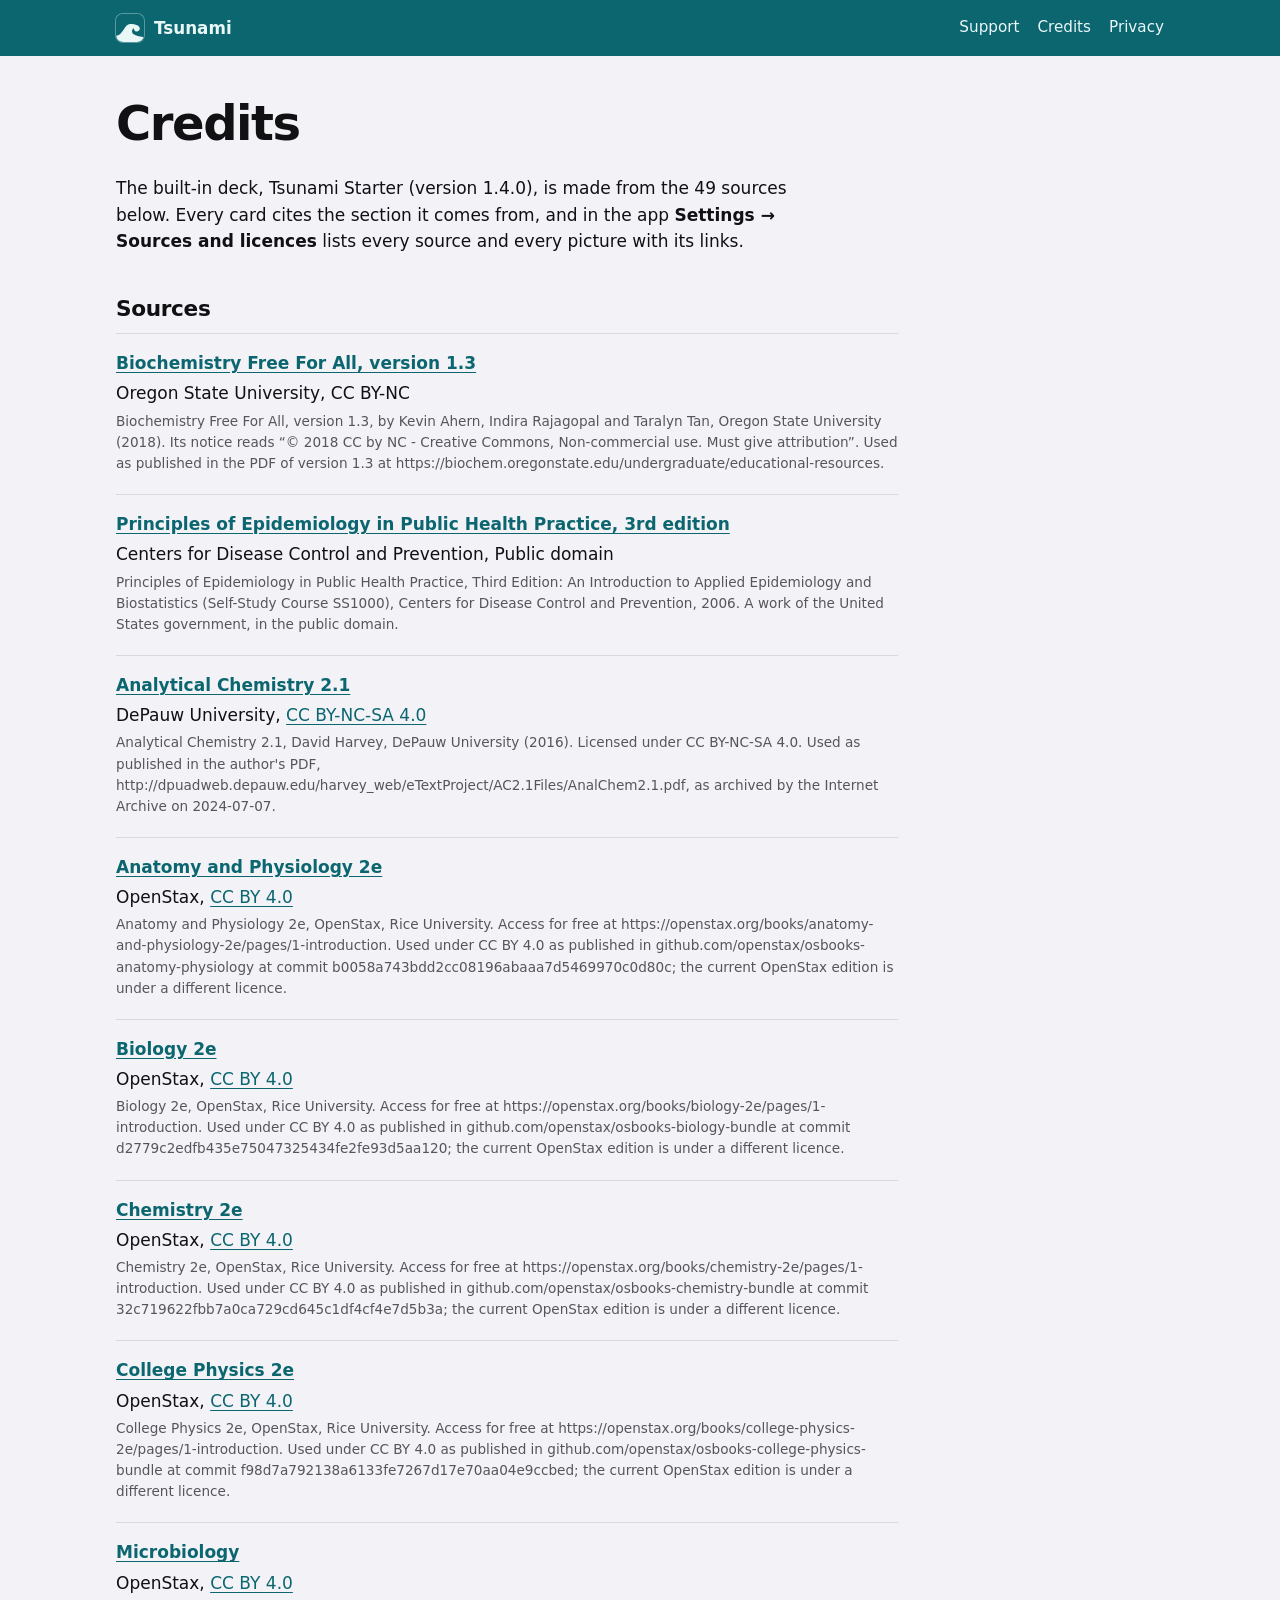
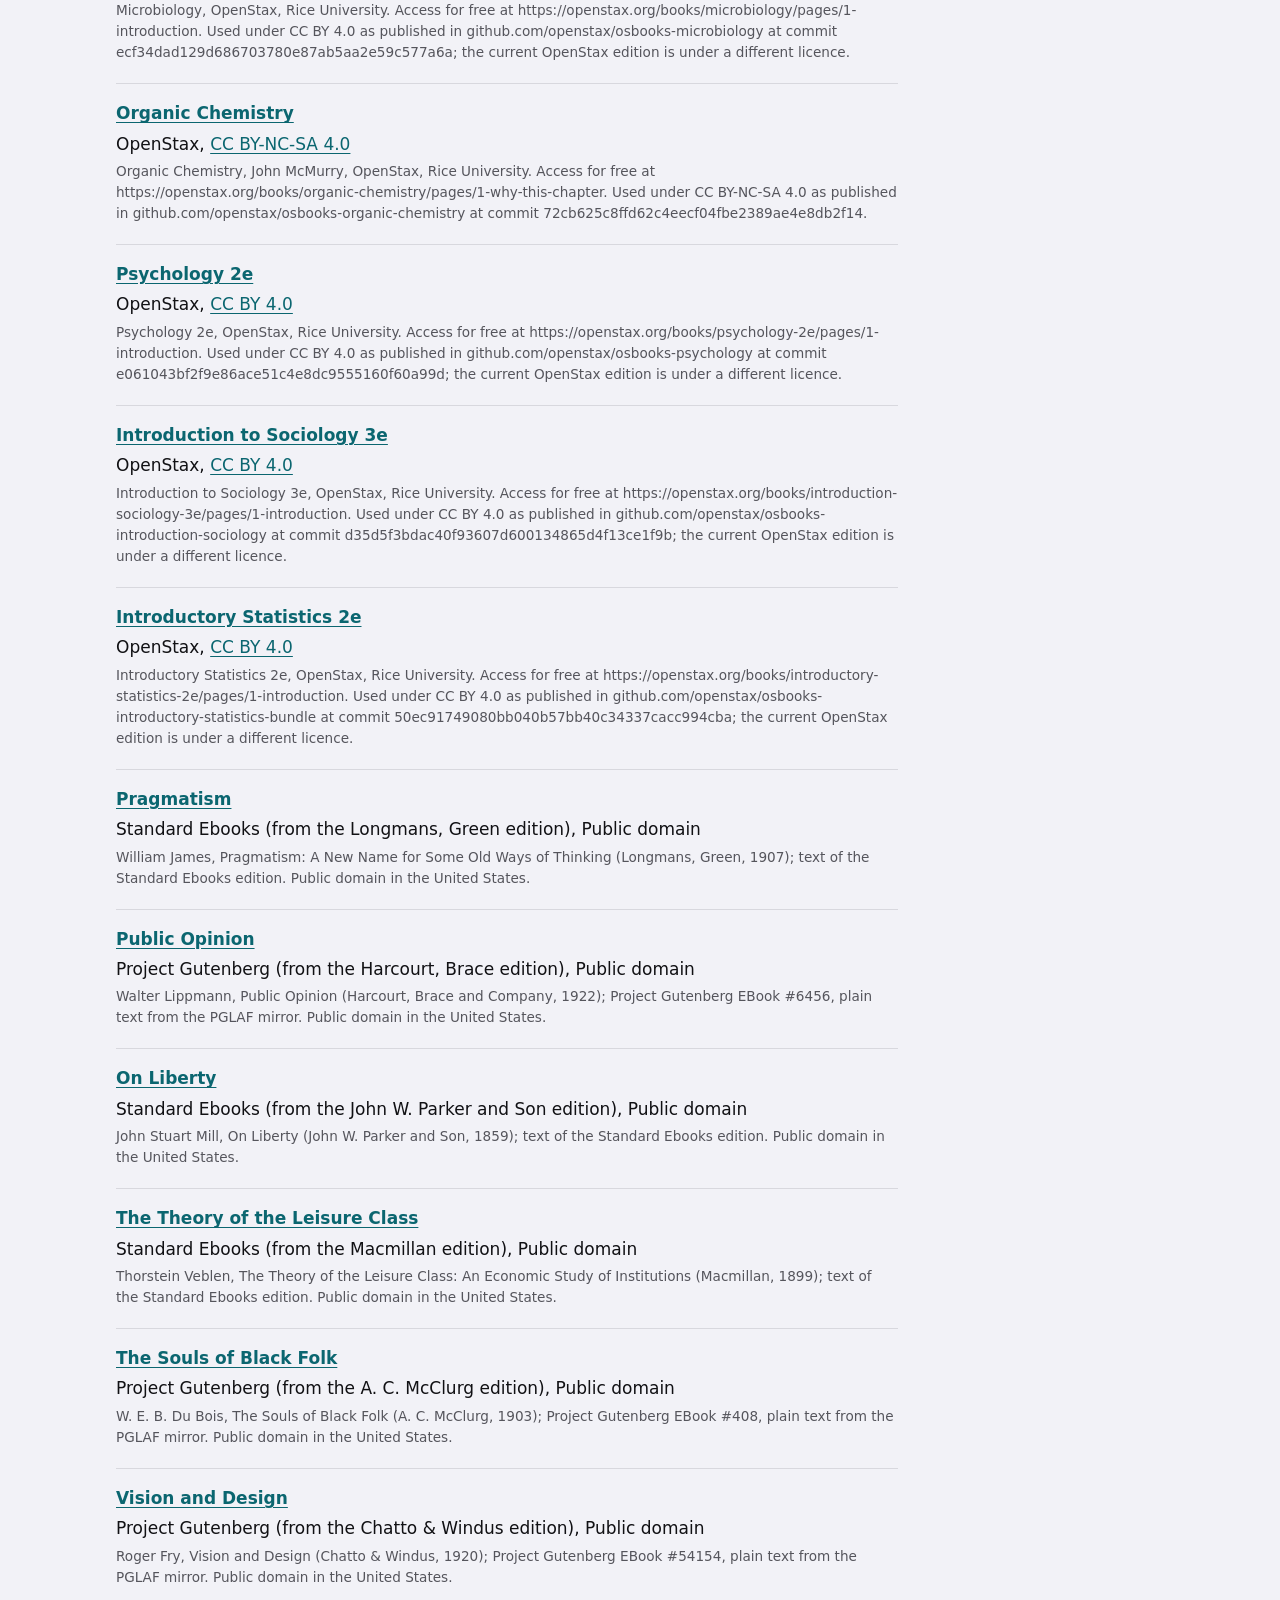
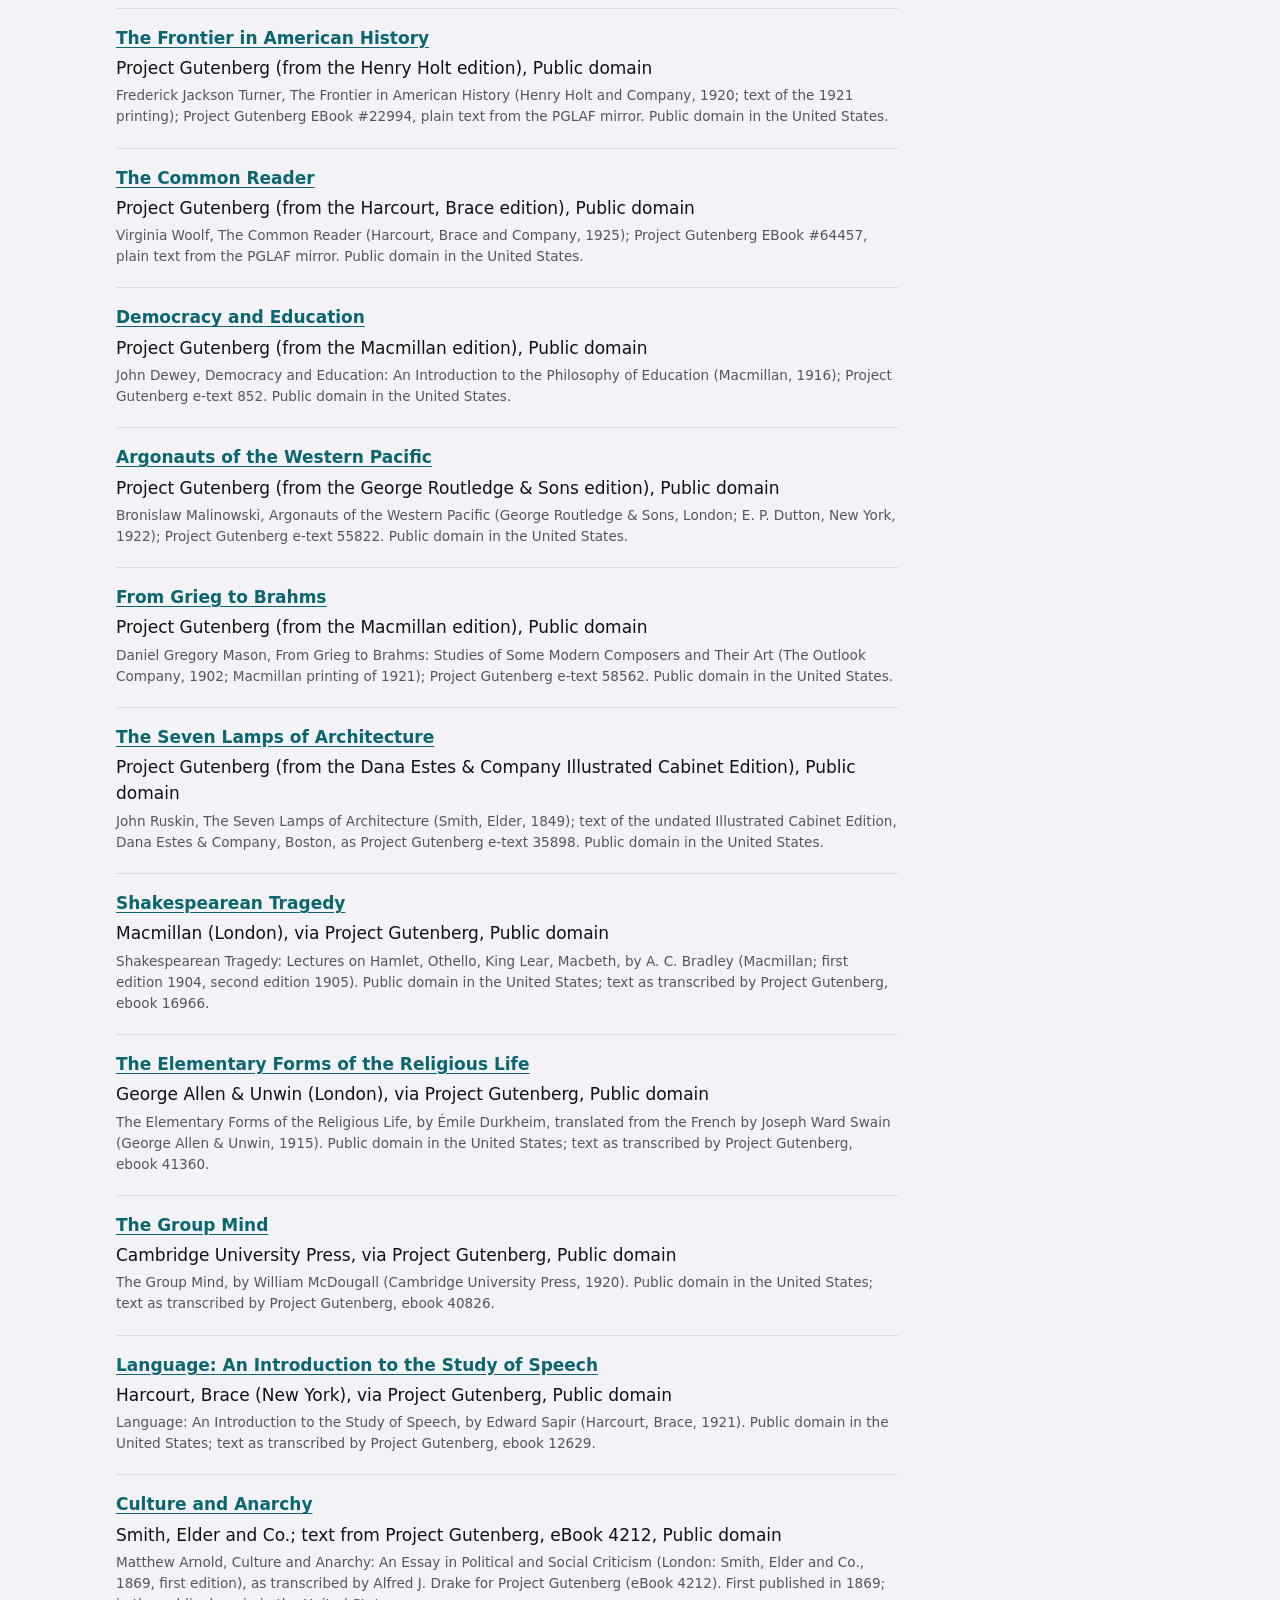
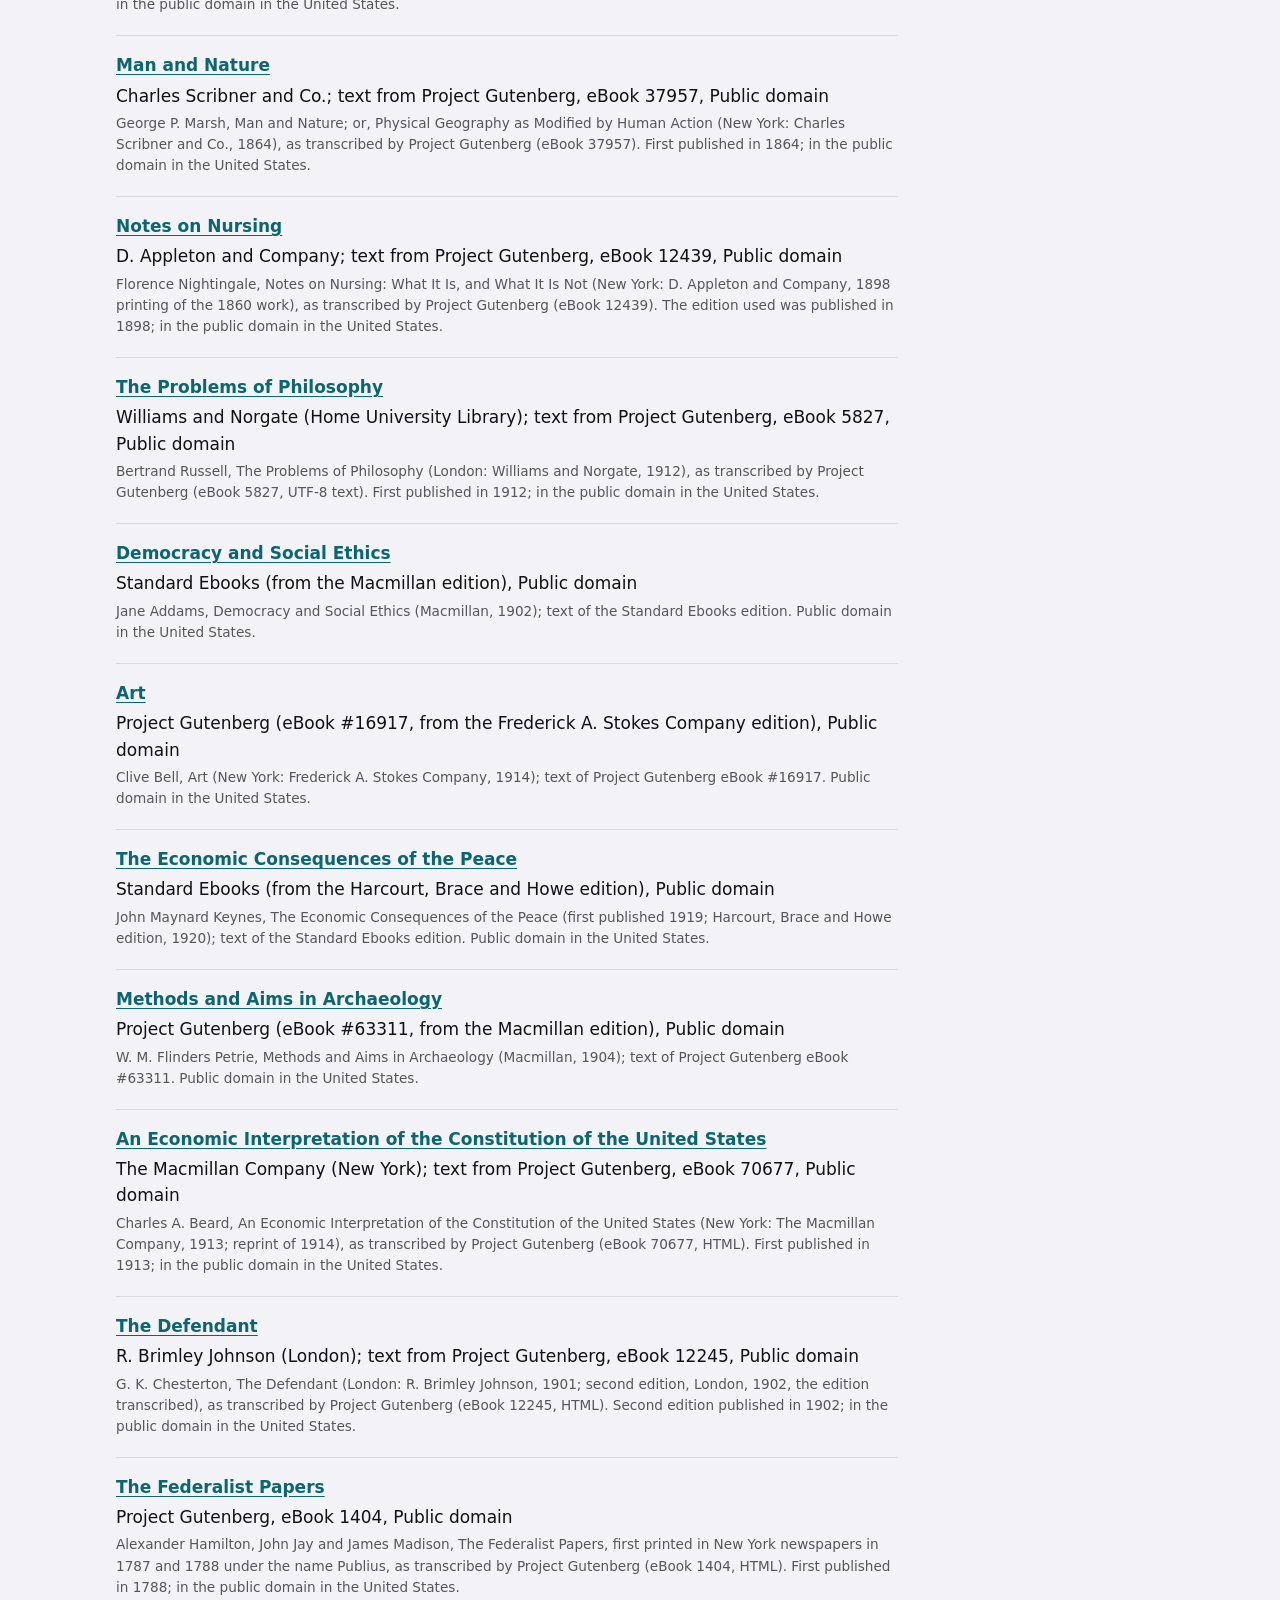
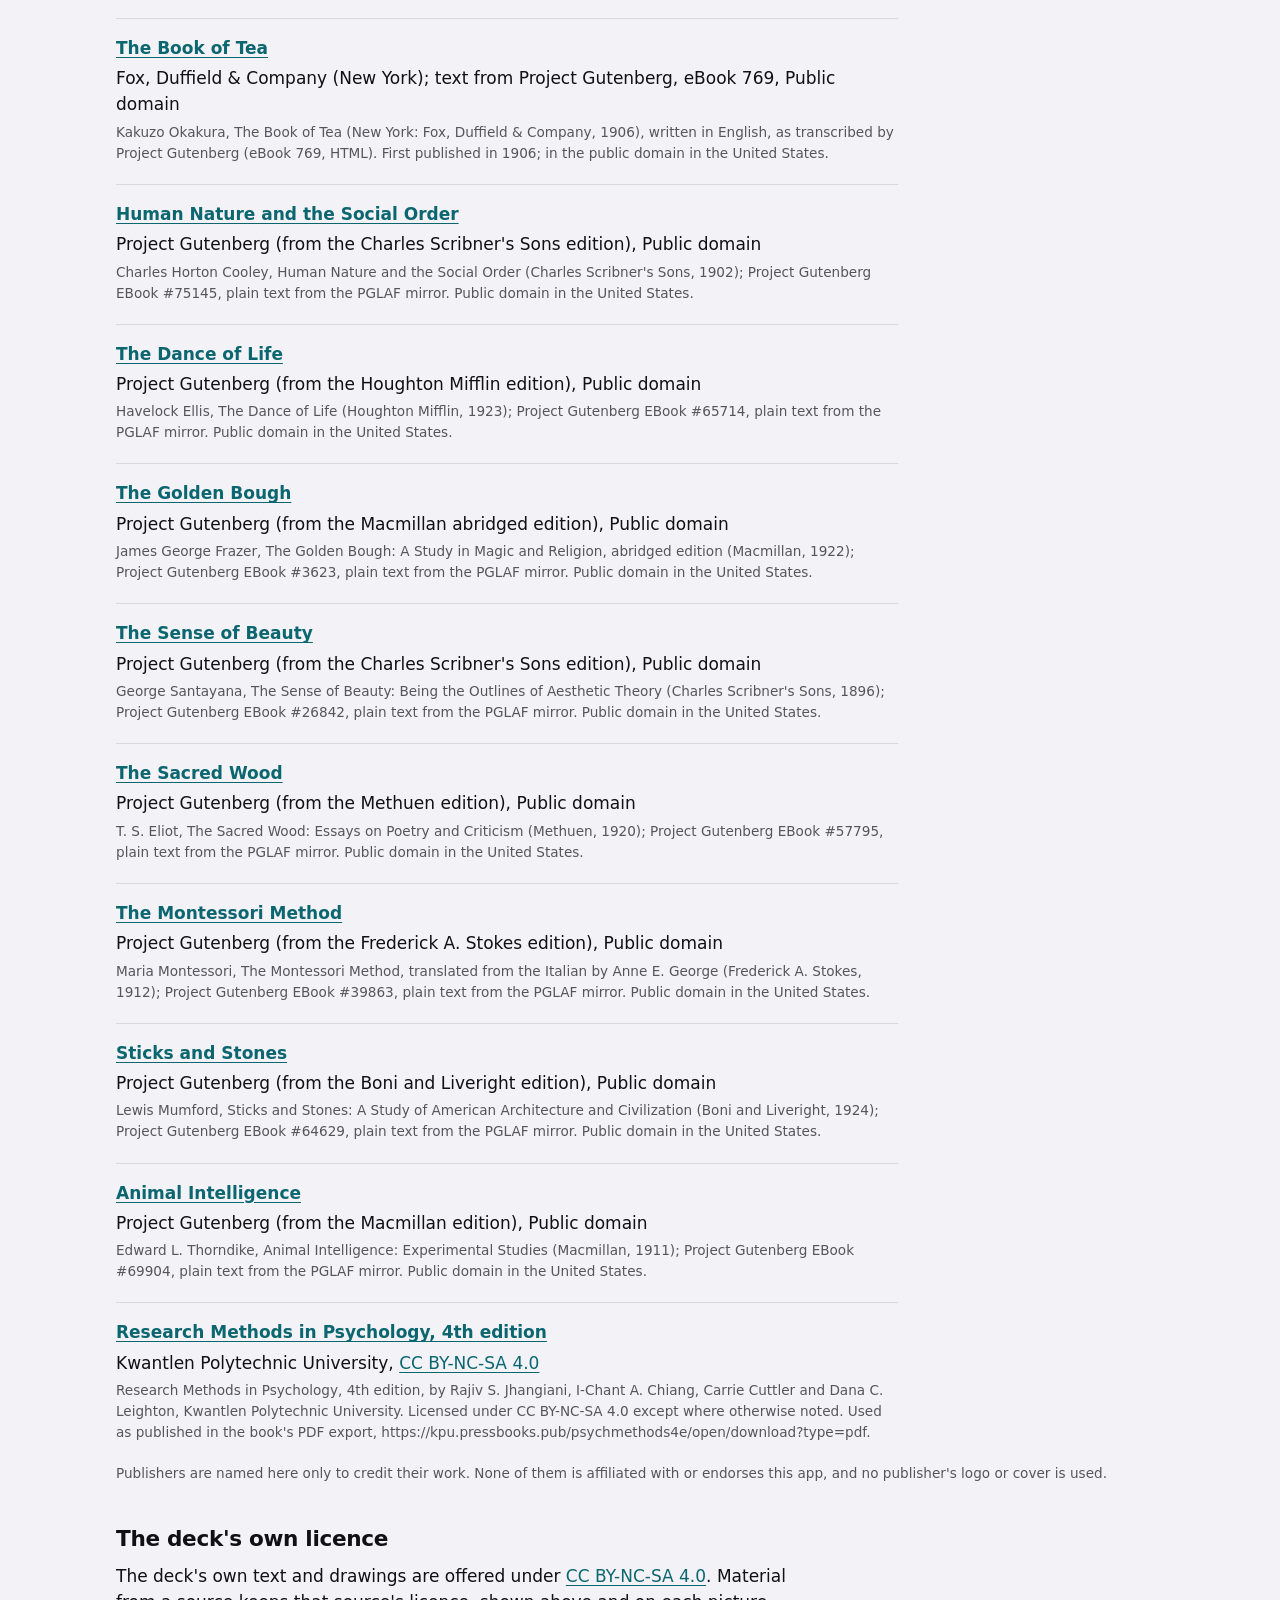
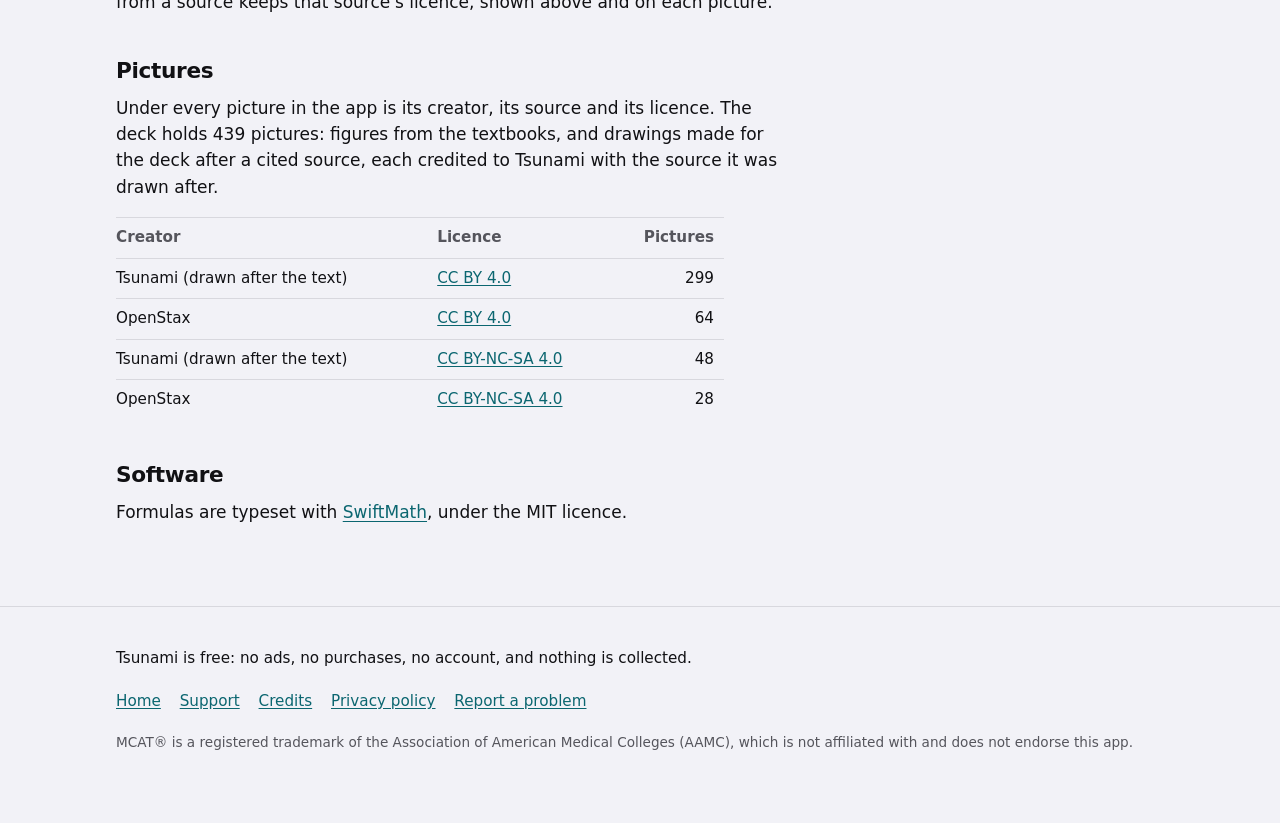
==== credits.html @ ef8177f3 "The site shows the app as it is in 1.3: every card kind, Reading, the path, credits and support Page" ====
<!doctype html>
<html lang="en">
<head>
<meta charset="utf-8">
<meta name="viewport" content="width=device-width,initial-scale=1">
<meta name="color-scheme" content="light dark">
<meta name="theme-color" content="#0B6670">
<title>Tsunami credits</title>
<meta name="description" content="The sources of Tsunami's built-in deck, their licences, how pictures are credited, and the deck's own licence.">
<link rel="icon" href="icon.svg" type="image/svg+xml">
<link rel="stylesheet" href="style.css">
</head>
<body>
<a class="skip" href="#main">Skip to content</a>
<header class="bar"><nav class="wrap" aria-label="Site">
<a class="brand" href="./"><img src="icon.svg" width="28" height="28" alt="">Tsunami</a>
<ul><li><a href="support.html">Support</a></li><li><a href="credits.html">Credits</a></li><li><a href="privacy.html">Privacy</a></li></ul>
</nav></header>
<main id="main" class="page"><div class="wrap">
<h1>Credits</h1>
<div class="prose">
<p>The built-in deck, Tsunami Starter (version 1.4.0), is made from the 49 sources below. Every card cites the section it comes from, and in the app <strong>Settings → Sources and licences</strong> lists every source and every picture with its links.</p>
</div>

<h2>Sources</h2>
<ul class="sources">
<li><p class="src-title"><a href="https://biochem.oregonstate.edu/undergraduate/educational-resources">Biochemistry Free For All, version 1.3</a></p><p>Oregon State University, CC BY-NC</p><p class="small">Biochemistry Free For All, version 1.3, by Kevin Ahern, Indira Rajagopal and Taralyn Tan, Oregon State University (2018). Its notice reads “© 2018 CC by NC - Creative Commons, Non-commercial use. Must give attribution”. Used as published in the PDF of version 1.3 at https://biochem.oregonstate.edu/undergraduate/educational-resources.</p></li>
<li><p class="src-title"><a href="https://stacks.cdc.gov/view/cdc/6914">Principles of Epidemiology in Public Health Practice, 3rd edition</a></p><p>Centers for Disease Control and Prevention, Public domain</p><p class="small">Principles of Epidemiology in Public Health Practice, Third Edition: An Introduction to Applied Epidemiology and Biostatistics (Self-Study Course SS1000), Centers for Disease Control and Prevention, 2006. A work of the United States government, in the public domain.</p></li>
<li><p class="src-title"><a href="https://mds.marshall.edu/oa-textbooks/415/">Analytical Chemistry 2.1</a></p><p>DePauw University, <a href="https://creativecommons.org/licenses/by-nc-sa/4.0/">CC BY-NC-SA 4.0</a></p><p class="small">Analytical Chemistry 2.1, David Harvey, DePauw University (2016). Licensed under CC BY-NC-SA 4.0. Used as published in the author&#x27;s PDF, http://dpuadweb.depauw.edu/harvey_web/eTextProject/AC2.1Files/AnalChem2.1.pdf, as archived by the Internet Archive on 2024-07-07.</p></li>
<li><p class="src-title"><a href="https://openstax.org/books/anatomy-and-physiology-2e/pages/1-introduction">Anatomy and Physiology 2e</a></p><p>OpenStax, <a href="https://creativecommons.org/licenses/by/4.0/">CC BY 4.0</a></p><p class="small">Anatomy and Physiology 2e, OpenStax, Rice University. Access for free at https://openstax.org/books/anatomy-and-physiology-2e/pages/1-introduction. Used under CC BY 4.0 as published in github.com/openstax/osbooks-anatomy-physiology at commit b0058a743bdd2cc08196abaaa7d5469970c0d80c; the current OpenStax edition is under a different licence.</p></li>
<li><p class="src-title"><a href="https://openstax.org/books/biology-2e/pages/1-introduction">Biology 2e</a></p><p>OpenStax, <a href="https://creativecommons.org/licenses/by/4.0/">CC BY 4.0</a></p><p class="small">Biology 2e, OpenStax, Rice University. Access for free at https://openstax.org/books/biology-2e/pages/1-introduction. Used under CC BY 4.0 as published in github.com/openstax/osbooks-biology-bundle at commit d2779c2edfb435e75047325434fe2fe93d5aa120; the current OpenStax edition is under a different licence.</p></li>
<li><p class="src-title"><a href="https://openstax.org/books/chemistry-2e/pages/1-introduction">Chemistry 2e</a></p><p>OpenStax, <a href="https://creativecommons.org/licenses/by/4.0/">CC BY 4.0</a></p><p class="small">Chemistry 2e, OpenStax, Rice University. Access for free at https://openstax.org/books/chemistry-2e/pages/1-introduction. Used under CC BY 4.0 as published in github.com/openstax/osbooks-chemistry-bundle at commit 32c719622fbb7a0ca729cd645c1df4cf4e7d5b3a; the current OpenStax edition is under a different licence.</p></li>
<li><p class="src-title"><a href="https://openstax.org/books/college-physics-2e/pages/1-introduction">College Physics 2e</a></p><p>OpenStax, <a href="https://creativecommons.org/licenses/by/4.0/">CC BY 4.0</a></p><p class="small">College Physics 2e, OpenStax, Rice University. Access for free at https://openstax.org/books/college-physics-2e/pages/1-introduction. Used under CC BY 4.0 as published in github.com/openstax/osbooks-college-physics-bundle at commit f98d7a792138a6133fe7267d17e70aa04e9ccbed; the current OpenStax edition is under a different licence.</p></li>
<li><p class="src-title"><a href="https://openstax.org/books/microbiology/pages/1-introduction">Microbiology</a></p><p>OpenStax, <a href="https://creativecommons.org/licenses/by/4.0/">CC BY 4.0</a></p><p class="small">Microbiology, OpenStax, Rice University. Access for free at https://openstax.org/books/microbiology/pages/1-introduction. Used under CC BY 4.0 as published in github.com/openstax/osbooks-microbiology at commit ecf34dad129d686703780e87ab5aa2e59c577a6a; the current OpenStax edition is under a different licence.</p></li>
<li><p class="src-title"><a href="https://openstax.org/books/organic-chemistry/pages/1-why-this-chapter">Organic Chemistry</a></p><p>OpenStax, <a href="https://creativecommons.org/licenses/by-nc-sa/4.0/">CC BY-NC-SA 4.0</a></p><p class="small">Organic Chemistry, John McMurry, OpenStax, Rice University. Access for free at https://openstax.org/books/organic-chemistry/pages/1-why-this-chapter. Used under CC BY-NC-SA 4.0 as published in github.com/openstax/osbooks-organic-chemistry at commit 72cb625c8ffd62c4eecf04fbe2389ae4e8db2f14.</p></li>
<li><p class="src-title"><a href="https://openstax.org/books/psychology-2e/pages/1-introduction">Psychology 2e</a></p><p>OpenStax, <a href="https://creativecommons.org/licenses/by/4.0/">CC BY 4.0</a></p><p class="small">Psychology 2e, OpenStax, Rice University. Access for free at https://openstax.org/books/psychology-2e/pages/1-introduction. Used under CC BY 4.0 as published in github.com/openstax/osbooks-psychology at commit e061043bf2f9e86ace51c4e8dc9555160f60a99d; the current OpenStax edition is under a different licence.</p></li>
<li><p class="src-title"><a href="https://openstax.org/books/introduction-sociology-3e/pages/1-introduction">Introduction to Sociology 3e</a></p><p>OpenStax, <a href="https://creativecommons.org/licenses/by/4.0/">CC BY 4.0</a></p><p class="small">Introduction to Sociology 3e, OpenStax, Rice University. Access for free at https://openstax.org/books/introduction-sociology-3e/pages/1-introduction. Used under CC BY 4.0 as published in github.com/openstax/osbooks-introduction-sociology at commit d35d5f3bdac40f93607d600134865d4f13ce1f9b; the current OpenStax edition is under a different licence.</p></li>
<li><p class="src-title"><a href="https://openstax.org/books/introductory-statistics-2e/pages/1-introduction">Introductory Statistics 2e</a></p><p>OpenStax, <a href="https://creativecommons.org/licenses/by/4.0/">CC BY 4.0</a></p><p class="small">Introductory Statistics 2e, OpenStax, Rice University. Access for free at https://openstax.org/books/introductory-statistics-2e/pages/1-introduction. Used under CC BY 4.0 as published in github.com/openstax/osbooks-introductory-statistics-bundle at commit 50ec91749080bb040b57bb40c34337cacc994cba; the current OpenStax edition is under a different licence.</p></li>
<li><p class="src-title"><a href="https://standardebooks.org/ebooks/william-james/pragmatism">Pragmatism</a></p><p>Standard Ebooks (from the Longmans, Green edition), Public domain</p><p class="small">William James, Pragmatism: A New Name for Some Old Ways of Thinking (Longmans, Green, 1907); text of the Standard Ebooks edition. Public domain in the United States.</p></li>
<li><p class="src-title"><a href="https://www.gutenberg.org/ebooks/6456">Public Opinion</a></p><p>Project Gutenberg (from the Harcourt, Brace edition), Public domain</p><p class="small">Walter Lippmann, Public Opinion (Harcourt, Brace and Company, 1922); Project Gutenberg EBook #6456, plain text from the PGLAF mirror. Public domain in the United States.</p></li>
<li><p class="src-title"><a href="https://standardebooks.org/ebooks/john-stuart-mill/on-liberty">On Liberty</a></p><p>Standard Ebooks (from the John W. Parker and Son edition), Public domain</p><p class="small">John Stuart Mill, On Liberty (John W. Parker and Son, 1859); text of the Standard Ebooks edition. Public domain in the United States.</p></li>
<li><p class="src-title"><a href="https://standardebooks.org/ebooks/thorstein-veblen/the-theory-of-the-leisure-class">The Theory of the Leisure Class</a></p><p>Standard Ebooks (from the Macmillan edition), Public domain</p><p class="small">Thorstein Veblen, The Theory of the Leisure Class: An Economic Study of Institutions (Macmillan, 1899); text of the Standard Ebooks edition. Public domain in the United States.</p></li>
<li><p class="src-title"><a href="https://www.gutenberg.org/ebooks/408">The Souls of Black Folk</a></p><p>Project Gutenberg (from the A. C. McClurg edition), Public domain</p><p class="small">W. E. B. Du Bois, The Souls of Black Folk (A. C. McClurg, 1903); Project Gutenberg EBook #408, plain text from the PGLAF mirror. Public domain in the United States.</p></li>
<li><p class="src-title"><a href="https://www.gutenberg.org/ebooks/54154">Vision and Design</a></p><p>Project Gutenberg (from the Chatto &amp; Windus edition), Public domain</p><p class="small">Roger Fry, Vision and Design (Chatto &amp; Windus, 1920); Project Gutenberg EBook #54154, plain text from the PGLAF mirror. Public domain in the United States.</p></li>
<li><p class="src-title"><a href="https://www.gutenberg.org/ebooks/22994">The Frontier in American History</a></p><p>Project Gutenberg (from the Henry Holt edition), Public domain</p><p class="small">Frederick Jackson Turner, The Frontier in American History (Henry Holt and Company, 1920; text of the 1921 printing); Project Gutenberg EBook #22994, plain text from the PGLAF mirror. Public domain in the United States.</p></li>
<li><p class="src-title"><a href="https://www.gutenberg.org/ebooks/64457">The Common Reader</a></p><p>Project Gutenberg (from the Harcourt, Brace edition), Public domain</p><p class="small">Virginia Woolf, The Common Reader (Harcourt, Brace and Company, 1925); Project Gutenberg EBook #64457, plain text from the PGLAF mirror. Public domain in the United States.</p></li>
<li><p class="src-title"><a href="https://www.gutenberg.org/ebooks/852">Democracy and Education</a></p><p>Project Gutenberg (from the Macmillan edition), Public domain</p><p class="small">John Dewey, Democracy and Education: An Introduction to the Philosophy of Education (Macmillan, 1916); Project Gutenberg e-text 852. Public domain in the United States.</p></li>
<li><p class="src-title"><a href="https://www.gutenberg.org/ebooks/55822">Argonauts of the Western Pacific</a></p><p>Project Gutenberg (from the George Routledge &amp; Sons edition), Public domain</p><p class="small">Bronislaw Malinowski, Argonauts of the Western Pacific (George Routledge &amp; Sons, London; E. P. Dutton, New York, 1922); Project Gutenberg e-text 55822. Public domain in the United States.</p></li>
<li><p class="src-title"><a href="https://www.gutenberg.org/ebooks/58562">From Grieg to Brahms</a></p><p>Project Gutenberg (from the Macmillan edition), Public domain</p><p class="small">Daniel Gregory Mason, From Grieg to Brahms: Studies of Some Modern Composers and Their Art (The Outlook Company, 1902; Macmillan printing of 1921); Project Gutenberg e-text 58562. Public domain in the United States.</p></li>
<li><p class="src-title"><a href="https://www.gutenberg.org/ebooks/35898">The Seven Lamps of Architecture</a></p><p>Project Gutenberg (from the Dana Estes &amp; Company Illustrated Cabinet Edition), Public domain</p><p class="small">John Ruskin, The Seven Lamps of Architecture (Smith, Elder, 1849); text of the undated Illustrated Cabinet Edition, Dana Estes &amp; Company, Boston, as Project Gutenberg e-text 35898. Public domain in the United States.</p></li>
<li><p class="src-title"><a href="https://www.gutenberg.org/ebooks/16966">Shakespearean Tragedy</a></p><p>Macmillan (London), via Project Gutenberg, Public domain</p><p class="small">Shakespearean Tragedy: Lectures on Hamlet, Othello, King Lear, Macbeth, by A. C. Bradley (Macmillan; first edition 1904, second edition 1905). Public domain in the United States; text as transcribed by Project Gutenberg, ebook 16966.</p></li>
<li><p class="src-title"><a href="https://www.gutenberg.org/ebooks/41360">The Elementary Forms of the Religious Life</a></p><p>George Allen &amp; Unwin (London), via Project Gutenberg, Public domain</p><p class="small">The Elementary Forms of the Religious Life, by Émile Durkheim, translated from the French by Joseph Ward Swain (George Allen &amp; Unwin, 1915). Public domain in the United States; text as transcribed by Project Gutenberg, ebook 41360.</p></li>
<li><p class="src-title"><a href="https://www.gutenberg.org/ebooks/40826">The Group Mind</a></p><p>Cambridge University Press, via Project Gutenberg, Public domain</p><p class="small">The Group Mind, by William McDougall (Cambridge University Press, 1920). Public domain in the United States; text as transcribed by Project Gutenberg, ebook 40826.</p></li>
<li><p class="src-title"><a href="https://www.gutenberg.org/ebooks/12629">Language: An Introduction to the Study of Speech</a></p><p>Harcourt, Brace (New York), via Project Gutenberg, Public domain</p><p class="small">Language: An Introduction to the Study of Speech, by Edward Sapir (Harcourt, Brace, 1921). Public domain in the United States; text as transcribed by Project Gutenberg, ebook 12629.</p></li>
<li><p class="src-title"><a href="https://www.gutenberg.org/ebooks/4212">Culture and Anarchy</a></p><p>Smith, Elder and Co.; text from Project Gutenberg, eBook 4212, Public domain</p><p class="small">Matthew Arnold, Culture and Anarchy: An Essay in Political and Social Criticism (London: Smith, Elder and Co., 1869, first edition), as transcribed by Alfred J. Drake for Project Gutenberg (eBook 4212). First published in 1869; in the public domain in the United States.</p></li>
<li><p class="src-title"><a href="https://www.gutenberg.org/ebooks/37957">Man and Nature</a></p><p>Charles Scribner and Co.; text from Project Gutenberg, eBook 37957, Public domain</p><p class="small">George P. Marsh, Man and Nature; or, Physical Geography as Modified by Human Action (New York: Charles Scribner and Co., 1864), as transcribed by Project Gutenberg (eBook 37957). First published in 1864; in the public domain in the United States.</p></li>
<li><p class="src-title"><a href="https://www.gutenberg.org/ebooks/12439">Notes on Nursing</a></p><p>D. Appleton and Company; text from Project Gutenberg, eBook 12439, Public domain</p><p class="small">Florence Nightingale, Notes on Nursing: What It Is, and What It Is Not (New York: D. Appleton and Company, 1898 printing of the 1860 work), as transcribed by Project Gutenberg (eBook 12439). The edition used was published in 1898; in the public domain in the United States.</p></li>
<li><p class="src-title"><a href="https://www.gutenberg.org/ebooks/5827">The Problems of Philosophy</a></p><p>Williams and Norgate (Home University Library); text from Project Gutenberg, eBook 5827, Public domain</p><p class="small">Bertrand Russell, The Problems of Philosophy (London: Williams and Norgate, 1912), as transcribed by Project Gutenberg (eBook 5827, UTF-8 text). First published in 1912; in the public domain in the United States.</p></li>
<li><p class="src-title"><a href="https://standardebooks.org/ebooks/jane-addams/democracy-and-social-ethics">Democracy and Social Ethics</a></p><p>Standard Ebooks (from the Macmillan edition), Public domain</p><p class="small">Jane Addams, Democracy and Social Ethics (Macmillan, 1902); text of the Standard Ebooks edition. Public domain in the United States.</p></li>
<li><p class="src-title"><a href="https://www.gutenberg.org/ebooks/16917">Art</a></p><p>Project Gutenberg (eBook #16917, from the Frederick A. Stokes Company edition), Public domain</p><p class="small">Clive Bell, Art (New York: Frederick A. Stokes Company, 1914); text of Project Gutenberg eBook #16917. Public domain in the United States.</p></li>
<li><p class="src-title"><a href="https://standardebooks.org/ebooks/john-maynard-keynes/the-economic-consequences-of-the-peace">The Economic Consequences of the Peace</a></p><p>Standard Ebooks (from the Harcourt, Brace and Howe edition), Public domain</p><p class="small">John Maynard Keynes, The Economic Consequences of the Peace (first published 1919; Harcourt, Brace and Howe edition, 1920); text of the Standard Ebooks edition. Public domain in the United States.</p></li>
<li><p class="src-title"><a href="https://www.gutenberg.org/ebooks/63311">Methods and Aims in Archaeology</a></p><p>Project Gutenberg (eBook #63311, from the Macmillan edition), Public domain</p><p class="small">W. M. Flinders Petrie, Methods and Aims in Archaeology (Macmillan, 1904); text of Project Gutenberg eBook #63311. Public domain in the United States.</p></li>
<li><p class="src-title"><a href="https://www.gutenberg.org/ebooks/70677">An Economic Interpretation of the Constitution of the United States</a></p><p>The Macmillan Company (New York); text from Project Gutenberg, eBook 70677, Public domain</p><p class="small">Charles A. Beard, An Economic Interpretation of the Constitution of the United States (New York: The Macmillan Company, 1913; reprint of 1914), as transcribed by Project Gutenberg (eBook 70677, HTML). First published in 1913; in the public domain in the United States.</p></li>
<li><p class="src-title"><a href="https://www.gutenberg.org/ebooks/12245">The Defendant</a></p><p>R. Brimley Johnson (London); text from Project Gutenberg, eBook 12245, Public domain</p><p class="small">G. K. Chesterton, The Defendant (London: R. Brimley Johnson, 1901; second edition, London, 1902, the edition transcribed), as transcribed by Project Gutenberg (eBook 12245, HTML). Second edition published in 1902; in the public domain in the United States.</p></li>
<li><p class="src-title"><a href="https://www.gutenberg.org/ebooks/1404">The Federalist Papers</a></p><p>Project Gutenberg, eBook 1404, Public domain</p><p class="small">Alexander Hamilton, John Jay and James Madison, The Federalist Papers, first printed in New York newspapers in 1787 and 1788 under the name Publius, as transcribed by Project Gutenberg (eBook 1404, HTML). First published in 1788; in the public domain in the United States.</p></li>
<li><p class="src-title"><a href="https://www.gutenberg.org/ebooks/769">The Book of Tea</a></p><p>Fox, Duffield &amp; Company (New York); text from Project Gutenberg, eBook 769, Public domain</p><p class="small">Kakuzo Okakura, The Book of Tea (New York: Fox, Duffield &amp; Company, 1906), written in English, as transcribed by Project Gutenberg (eBook 769, HTML). First published in 1906; in the public domain in the United States.</p></li>
<li><p class="src-title"><a href="https://www.gutenberg.org/ebooks/75145">Human Nature and the Social Order</a></p><p>Project Gutenberg (from the Charles Scribner&#x27;s Sons edition), Public domain</p><p class="small">Charles Horton Cooley, Human Nature and the Social Order (Charles Scribner&#x27;s Sons, 1902); Project Gutenberg EBook #75145, plain text from the PGLAF mirror. Public domain in the United States.</p></li>
<li><p class="src-title"><a href="https://www.gutenberg.org/ebooks/65714">The Dance of Life</a></p><p>Project Gutenberg (from the Houghton Mifflin edition), Public domain</p><p class="small">Havelock Ellis, The Dance of Life (Houghton Mifflin, 1923); Project Gutenberg EBook #65714, plain text from the PGLAF mirror. Public domain in the United States.</p></li>
<li><p class="src-title"><a href="https://www.gutenberg.org/ebooks/3623">The Golden Bough</a></p><p>Project Gutenberg (from the Macmillan abridged edition), Public domain</p><p class="small">James George Frazer, The Golden Bough: A Study in Magic and Religion, abridged edition (Macmillan, 1922); Project Gutenberg EBook #3623, plain text from the PGLAF mirror. Public domain in the United States.</p></li>
<li><p class="src-title"><a href="https://www.gutenberg.org/ebooks/26842">The Sense of Beauty</a></p><p>Project Gutenberg (from the Charles Scribner&#x27;s Sons edition), Public domain</p><p class="small">George Santayana, The Sense of Beauty: Being the Outlines of Aesthetic Theory (Charles Scribner&#x27;s Sons, 1896); Project Gutenberg EBook #26842, plain text from the PGLAF mirror. Public domain in the United States.</p></li>
<li><p class="src-title"><a href="https://www.gutenberg.org/ebooks/57795">The Sacred Wood</a></p><p>Project Gutenberg (from the Methuen edition), Public domain</p><p class="small">T. S. Eliot, The Sacred Wood: Essays on Poetry and Criticism (Methuen, 1920); Project Gutenberg EBook #57795, plain text from the PGLAF mirror. Public domain in the United States.</p></li>
<li><p class="src-title"><a href="https://www.gutenberg.org/ebooks/39863">The Montessori Method</a></p><p>Project Gutenberg (from the Frederick A. Stokes edition), Public domain</p><p class="small">Maria Montessori, The Montessori Method, translated from the Italian by Anne E. George (Frederick A. Stokes, 1912); Project Gutenberg EBook #39863, plain text from the PGLAF mirror. Public domain in the United States.</p></li>
<li><p class="src-title"><a href="https://www.gutenberg.org/ebooks/64629">Sticks and Stones</a></p><p>Project Gutenberg (from the Boni and Liveright edition), Public domain</p><p class="small">Lewis Mumford, Sticks and Stones: A Study of American Architecture and Civilization (Boni and Liveright, 1924); Project Gutenberg EBook #64629, plain text from the PGLAF mirror. Public domain in the United States.</p></li>
<li><p class="src-title"><a href="https://www.gutenberg.org/ebooks/69904">Animal Intelligence</a></p><p>Project Gutenberg (from the Macmillan edition), Public domain</p><p class="small">Edward L. Thorndike, Animal Intelligence: Experimental Studies (Macmillan, 1911); Project Gutenberg EBook #69904, plain text from the PGLAF mirror. Public domain in the United States.</p></li>
<li><p class="src-title"><a href="https://kpu.pressbooks.pub/psychmethods4e/">Research Methods in Psychology, 4th edition</a></p><p>Kwantlen Polytechnic University, <a href="https://creativecommons.org/licenses/by-nc-sa/4.0/">CC BY-NC-SA 4.0</a></p><p class="small">Research Methods in Psychology, 4th edition, by Rajiv S. Jhangiani, I-Chant A. Chiang, Carrie Cuttler and Dana C. Leighton, Kwantlen Polytechnic University. Licensed under CC BY-NC-SA 4.0 except where otherwise noted. Used as published in the book&#x27;s PDF export, https://kpu.pressbooks.pub/psychmethods4e/open/download?type=pdf.</p></li>
</ul>
<p class="small">Publishers are named here only to credit their work. None of them is affiliated with or endorses this app, and no publisher's logo or cover is used.</p>

<h2>The deck's own licence</h2>
<div class="prose">
<p>The deck's own text and drawings are offered under <a href="https://creativecommons.org/licenses/by-nc-sa/4.0/">CC BY-NC-SA 4.0</a>. Material from a source keeps that source's licence, shown above and on each picture.</p>
</div>

<h2>Pictures</h2>
<div class="prose">
<p>Under every picture in the app is its creator, its source and its licence. The deck holds 439 pictures: figures from the textbooks, and drawings made for the deck after a cited source, each credited to Tsunami with the source it was drawn after.</p>
</div>
<table>
<thead><tr><th>Creator</th><th>Licence</th><th class="num">Pictures</th></tr></thead>
<tbody>
<tr><td>Tsunami (drawn after the text)</td><td><a href="https://creativecommons.org/licenses/by/4.0/">CC BY 4.0</a></td><td class="num">299</td></tr>
<tr><td>OpenStax</td><td><a href="https://creativecommons.org/licenses/by/4.0/">CC BY 4.0</a></td><td class="num">64</td></tr>
<tr><td>Tsunami (drawn after the text)</td><td><a href="https://creativecommons.org/licenses/by-nc-sa/4.0/">CC BY-NC-SA 4.0</a></td><td class="num">48</td></tr>
<tr><td>OpenStax</td><td><a href="https://creativecommons.org/licenses/by-nc-sa/4.0/">CC BY-NC-SA 4.0</a></td><td class="num">28</td></tr>
</tbody>
</table>

<h2>Software</h2>
<div class="prose">
<p>Formulas are typeset with <a href="https://github.com/mgriebling/SwiftMath">SwiftMath</a>, under the MIT licence.</p>
</div>

</div></main>
<footer class="foot"><div class="wrap">
<p>Tsunami is free: no ads, no purchases, no account, and nothing is collected.</p>
<p><a href="./">Home</a> <a href="support.html">Support</a> <a href="credits.html">Credits</a> <a href="privacy.html">Privacy policy</a> <a href="https://github.com/idossha/tsunami-site/issues">Report a problem</a></p>
<p class="small">MCAT® is a registered trademark of the Association of American Medical Colleges (AAMC), which is not affiliated with and does not endorse this app.</p>
</div></footer>
</body>
</html>
---- style.css ----
/* Tokens follow Packages/CardKit/Sources/CardKit/Theme.swift: one accent, system type, white paper. */
:root {
  color-scheme: light dark;
  --bg: #F2F2F7; --card: #FFFFFF; --ink: #111114; --muted: #55555C;
  --accent: #0B6670; --on-accent: #FFFFFF; --foam: #EAF7F7; --line: #D8D8DE;
  --tide: #0B6670; --tide-ink: #EAF7F7;
  --wrap: 1080px; --gutter: 16px;
}
@media (prefers-color-scheme: dark) {
  :root {
    --bg: #000000; --card: #1C1C1E; --ink: #F5F5F7; --muted: #AEAEB4;
    --accent: #5BBFC6; --on-accent: #00201F; --foam: #0A2E31; --line: #38383C;
    --tide: #0B4F57;
  }
}
*, *::before, *::after { box-sizing: border-box; }
html { -webkit-text-size-adjust: 100%; }
body {
  margin: 0; background: var(--bg); color: var(--ink);
  font: 17px/1.55 -apple-system, BlinkMacSystemFont, system-ui, "Segoe UI", Roboto, sans-serif;
}
img { max-width: 100%; height: auto; display: block; }
a { color: var(--accent); text-underline-offset: 0.15em; }
a:focus-visible, summary:focus-visible { outline: 3px solid var(--accent); outline-offset: 3px; border-radius: 4px; }
h1, h2, h3 { line-height: 1.15; letter-spacing: -0.015em; margin: 0 0 0.5em; }
h2 { font-size: clamp(1.6rem, 1.2rem + 1.8vw, 2.4rem); }
h3 { font-size: 1.2rem; }
p { margin: 0 0 1em; }
.wrap { max-width: var(--wrap); margin: 0 auto; padding: 0 var(--gutter); }
.prose { max-width: 40em; }
.muted { color: var(--muted); }
.small { font-size: 0.85rem; color: var(--muted); }
.skip { position: absolute; left: -999px; }
.skip:focus { left: 16px; top: 8px; background: var(--card); padding: 8px 12px; z-index: 2; }

/* Bar */
.bar { background: var(--tide); color: var(--tide-ink); }
.bar nav { display: flex; align-items: center; justify-content: space-between; gap: 12px; min-height: 56px; flex-wrap: wrap; }
.bar a { color: var(--tide-ink); text-decoration: none; }
.bar a:hover { text-decoration: underline; }
.brand { display: flex; align-items: center; gap: 10px; font-weight: 700; font-size: 1.05rem; }
.brand img { border-radius: 7px; box-shadow: 0 0 0 1px rgba(234, 247, 247, 0.35); }
.bar ul { display: flex; gap: 18px; list-style: none; margin: 0; padding: 0; font-size: 0.95rem; }
.bar a:focus-visible { outline-color: var(--tide-ink); }

/* Hero: the one loud thing, the tide rising into the page. */
.hero { background: var(--tide); color: var(--tide-ink); position: relative; }
.hero .wrap { display: grid; gap: 32px; padding-top: 28px; padding-bottom: 8px; }
.hero h1 { font-size: clamp(2.6rem, 1.6rem + 5vw, 4.8rem); font-weight: 800; letter-spacing: -0.035em; margin: 0 0 0.25em; }
.hero .lead { font-size: clamp(1.15rem, 1rem + 0.8vw, 1.5rem); line-height: 1.4; max-width: 26em; }
.hero .facts { color: rgba(234, 247, 247, 0.82); max-width: 32em; }
.status { display: inline-block; border: 1px solid rgba(234, 247, 247, 0.5); border-radius: 999px; padding: 4px 14px; font-size: 0.95rem; margin: 4px 0 0; }
.hero .phone { justify-self: center; width: min(260px, 70vw); margin-bottom: -120px; position: relative; z-index: 1; }
.wave { display: block; width: 100%; height: 72px; fill: var(--bg); margin-top: -1px; }
.after-hero { padding-top: 140px; }
@media (min-width: 820px) {
  .hero .wrap { grid-template-columns: 1fr auto; align-items: center; padding-top: 56px; }
  .hero .phone { width: 280px; margin-bottom: -180px; }
  .after-hero { padding-top: 96px; }
}

/* Phone screens */
.screen { border-radius: 26px; overflow: hidden; background: var(--card); box-shadow: 0 0 0 1px var(--line), 0 18px 40px -24px rgba(0, 0, 0, 0.45); }
.hero .screen { box-shadow: 0 0 0 6px rgba(234, 247, 247, 0.16), 0 30px 60px -30px rgba(0, 0, 0, 0.6); }
figure { margin: 0; }
figcaption { font-size: 0.85rem; color: var(--muted); margin-top: 8px; text-align: center; }

/* Sections */
section { padding: 56px 0; }
section + section { border-top: 1px solid var(--line); }
.intro { max-width: 36em; margin-bottom: 40px; }
.intro p { font-size: 1.1rem; }

/* The five ways: a verb, a sentence, the question and its answer. */
.way { display: grid; gap: 20px; padding: 36px 0; }
.way + .way { border-top: 1px dashed var(--line); }
.verb { font-size: clamp(3.2rem, 2rem + 6vw, 6rem); font-weight: 800; letter-spacing: -0.045em; line-height: 0.9; color: var(--accent); margin: 0 0 12px; }
.way h3 { color: var(--muted); font-weight: 600; font-size: 1rem; letter-spacing: 0; margin-bottom: 8px; }
.pair { display: grid; grid-template-columns: 1fr 1fr; gap: 14px; max-width: 520px; }
@media (min-width: 820px) {
  .way { grid-template-columns: minmax(0, 1fr) 520px; gap: 48px; align-items: center; }
  .way:nth-child(even) .pair { order: -1; }
}

/* Two-column rows: text with one screen */
.row { display: grid; gap: 28px; align-items: start; }
.row .one { width: min(260px, 70vw); }
@media (min-width: 820px) { .row { grid-template-columns: minmax(0, 1fr) 260px; gap: 56px; } }
/* A row that shows two screens: they stand side by side, as a card's question and answer do. */
@media (min-width: 820px) { .row.two { grid-template-columns: minmax(0, 1fr) minmax(0, 520px); } }

ol.steps { padding-left: 1.3em; max-width: 38em; }
ol.steps li { margin-bottom: 0.6em; padding-left: 0.2em; }
ol.steps li::marker { color: var(--accent); font-weight: 700; }

.grades { display: flex; flex-wrap: wrap; gap: 8px; margin: 0 0 1em; padding: 0; list-style: none; }
.grades li { border-radius: 10px; padding: 6px 14px; font-weight: 600; color: #fff; }
.g1 { background: #B03A30; } .g2 { background: #9A5410; } .g3 { background: #2D7444; } .g4 { background: #2F63A8; }
@media (prefers-color-scheme: dark) {
  .grades li { color: #101012; }
  .g1 { background: #F08A80; } .g2 { background: #F0A860; } .g3 { background: #6CCB8A; } .g4 { background: #82B2EE; }
}

.promise { background: var(--foam); border-radius: 20px; padding: 28px clamp(20px, 4vw, 40px); }
.promise ul { margin: 0; padding-left: 1.2em; }
.promise li { margin-bottom: 0.4em; }

/* Text pages */
.page { padding: 40px 0 64px; }
.page h1 { font-size: clamp(2rem, 1.5rem + 2.5vw, 3rem); letter-spacing: -0.03em; }
.page h2 { font-size: 1.35rem; margin-top: 2em; }
.sheet { background: var(--card); border-radius: 16px; padding: clamp(20px, 4vw, 36px); max-width: 44em; }
.sheet > :last-child { margin-bottom: 0; }
code { font: 0.9em ui-monospace, Menlo, monospace; }
ul.sources { list-style: none; padding: 0; margin: 0; max-width: 46em; }
ul.sources li { padding: 16px 0; border-top: 1px solid var(--line); }
ul.sources p { margin: 0 0 4px; }
.src-title { font-weight: 600; }
table { border-collapse: collapse; width: 100%; max-width: 40em; font-size: 0.95rem; }
th, td { text-align: left; padding: 8px 10px 8px 0; border-top: 1px solid var(--line); vertical-align: top; }
th { color: var(--muted); font-weight: 600; }
td.num, th.num { text-align: right; font-variant-numeric: tabular-nums; }

.foot { padding: 40px 0 56px; border-top: 1px solid var(--line); font-size: 0.95rem; }
.foot a { margin-right: 14px; display: inline-block; padding: 4px 0; }
.note { margin-top: 1em; }
.one > * + * { margin-top: 28px; }
.small { overflow-wrap: anywhere; }
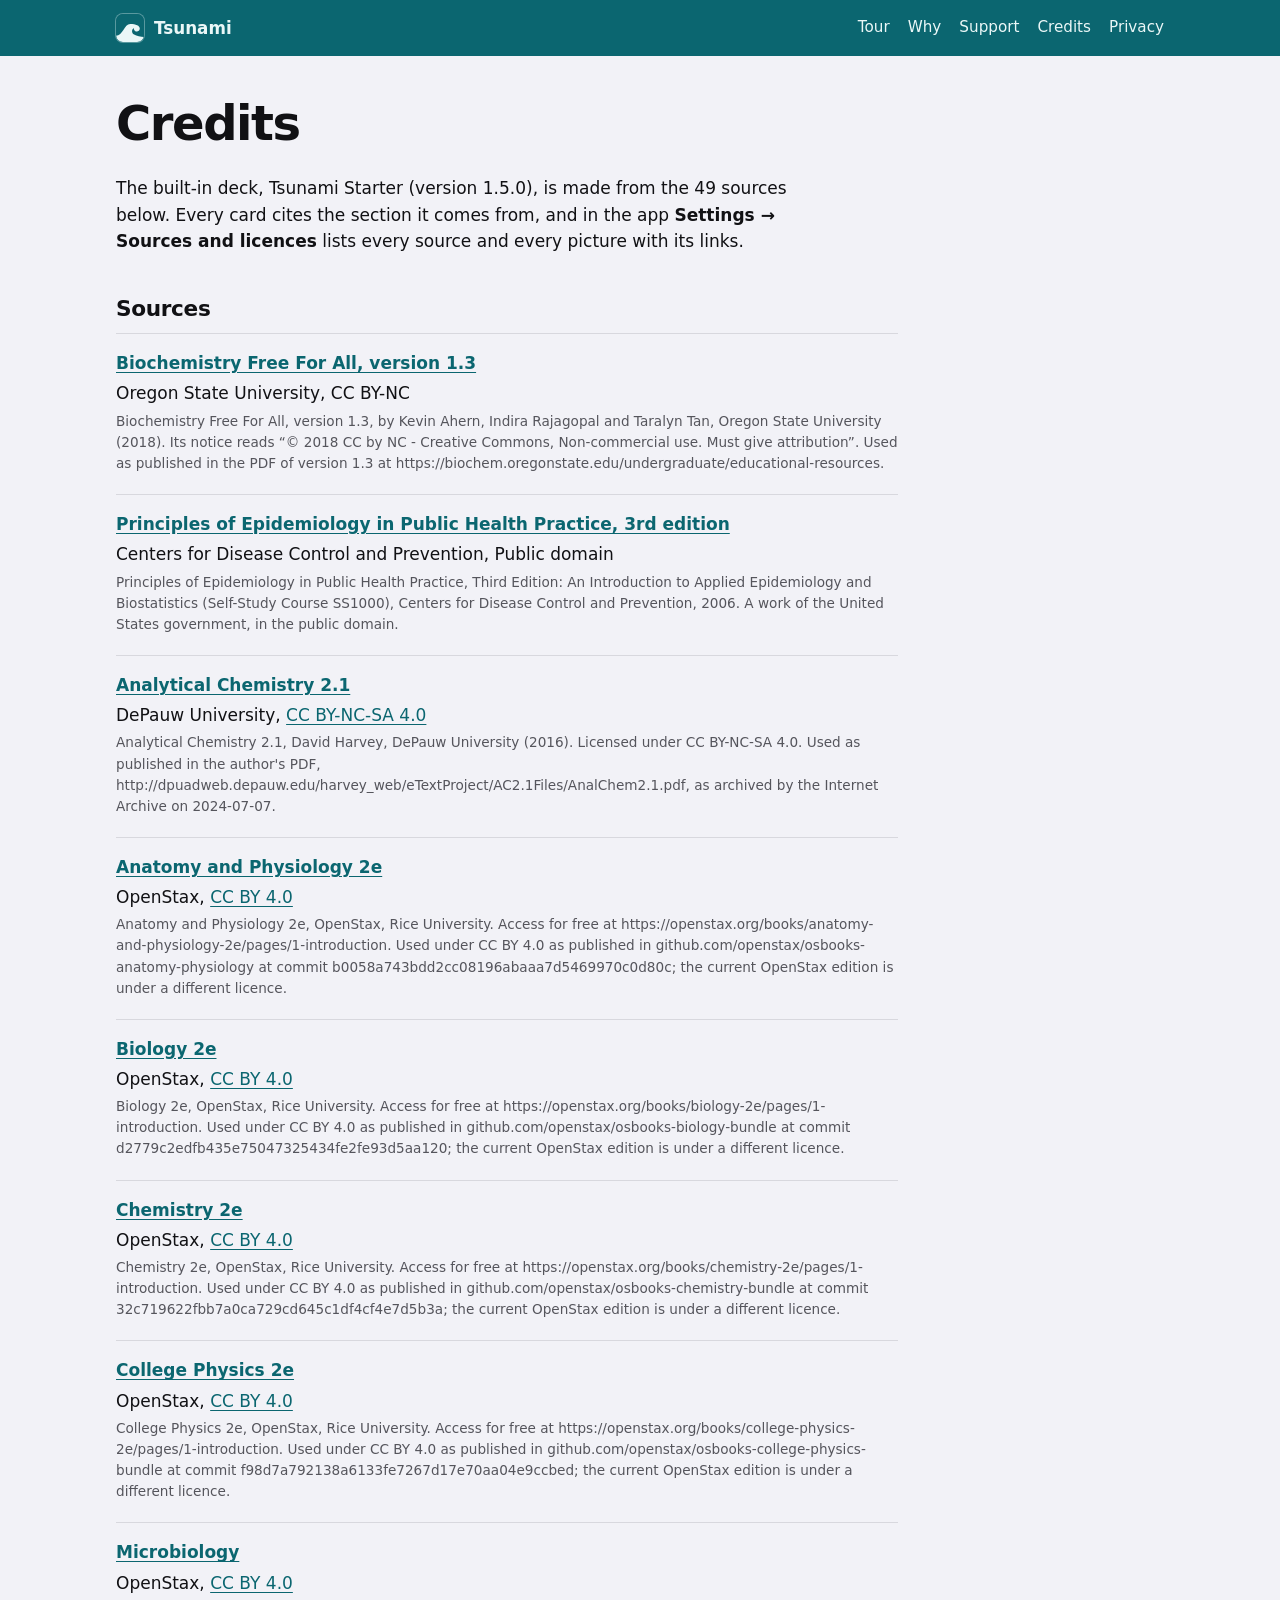
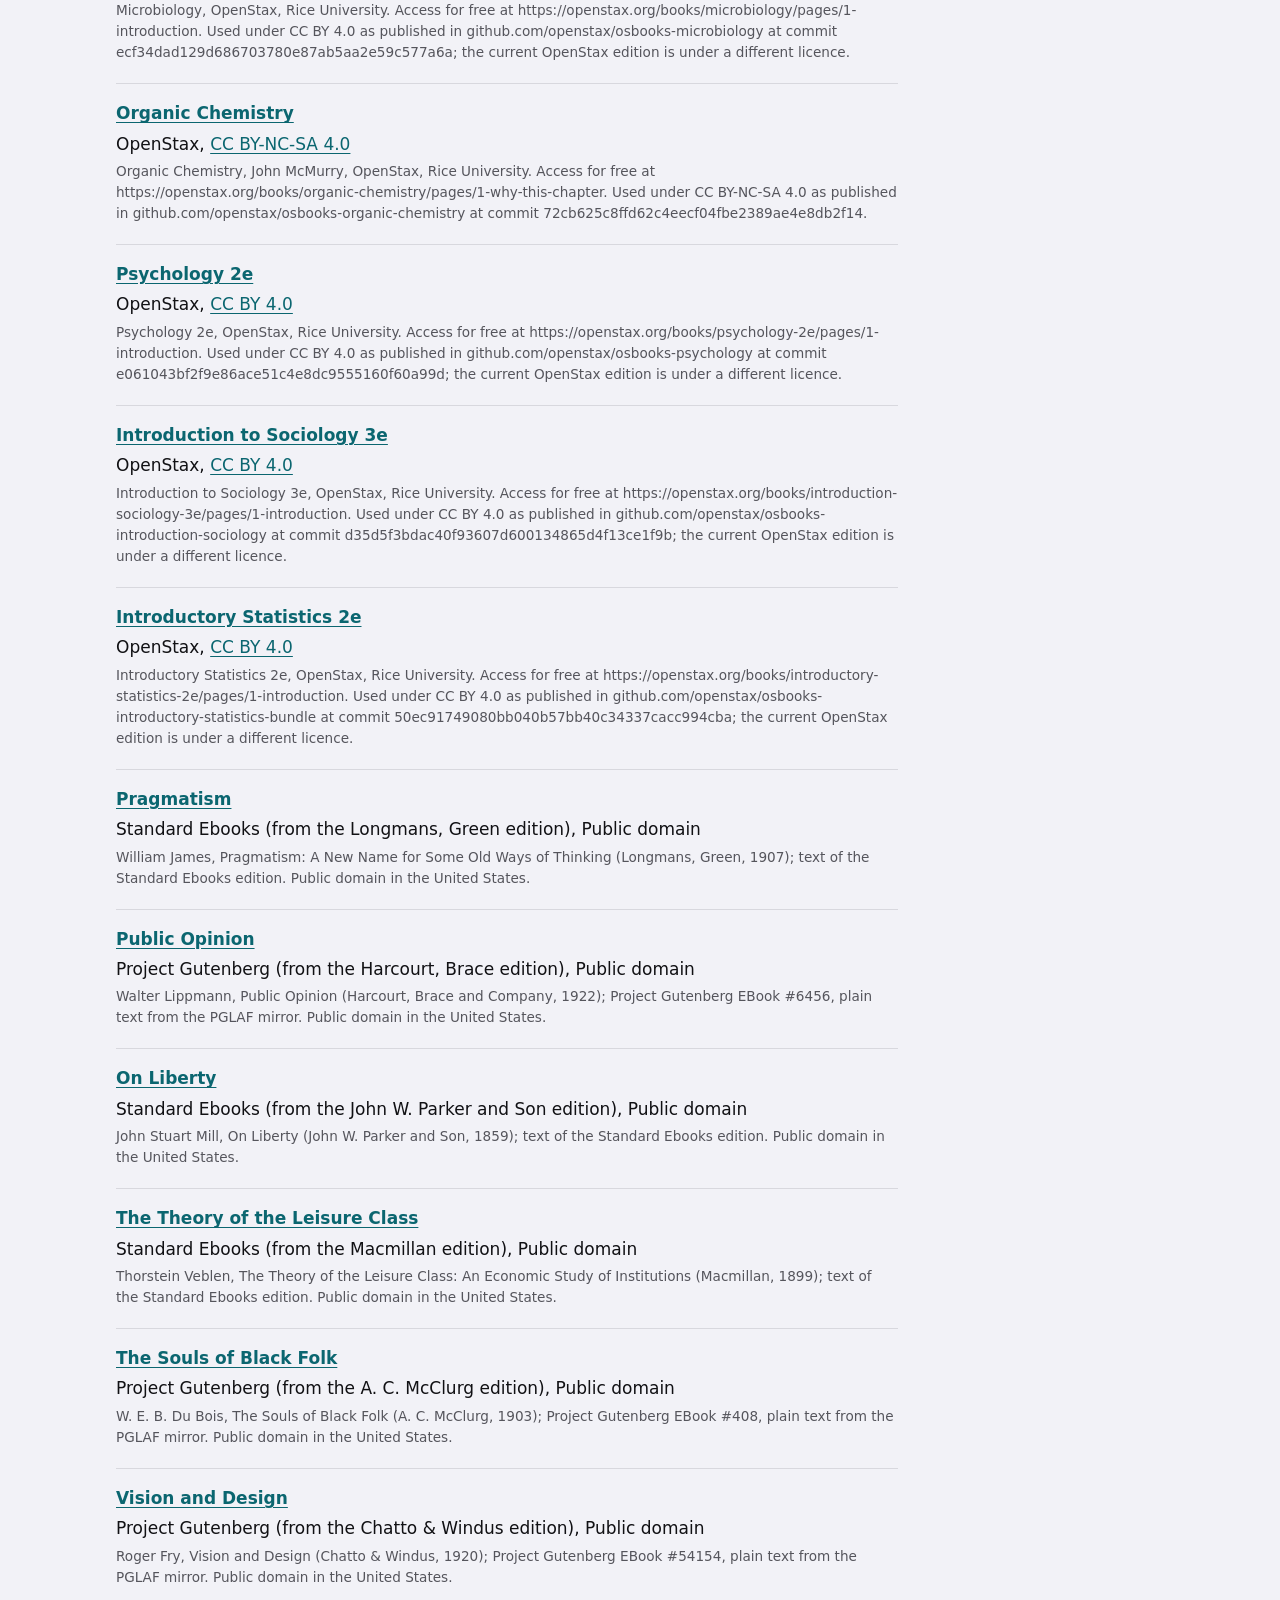
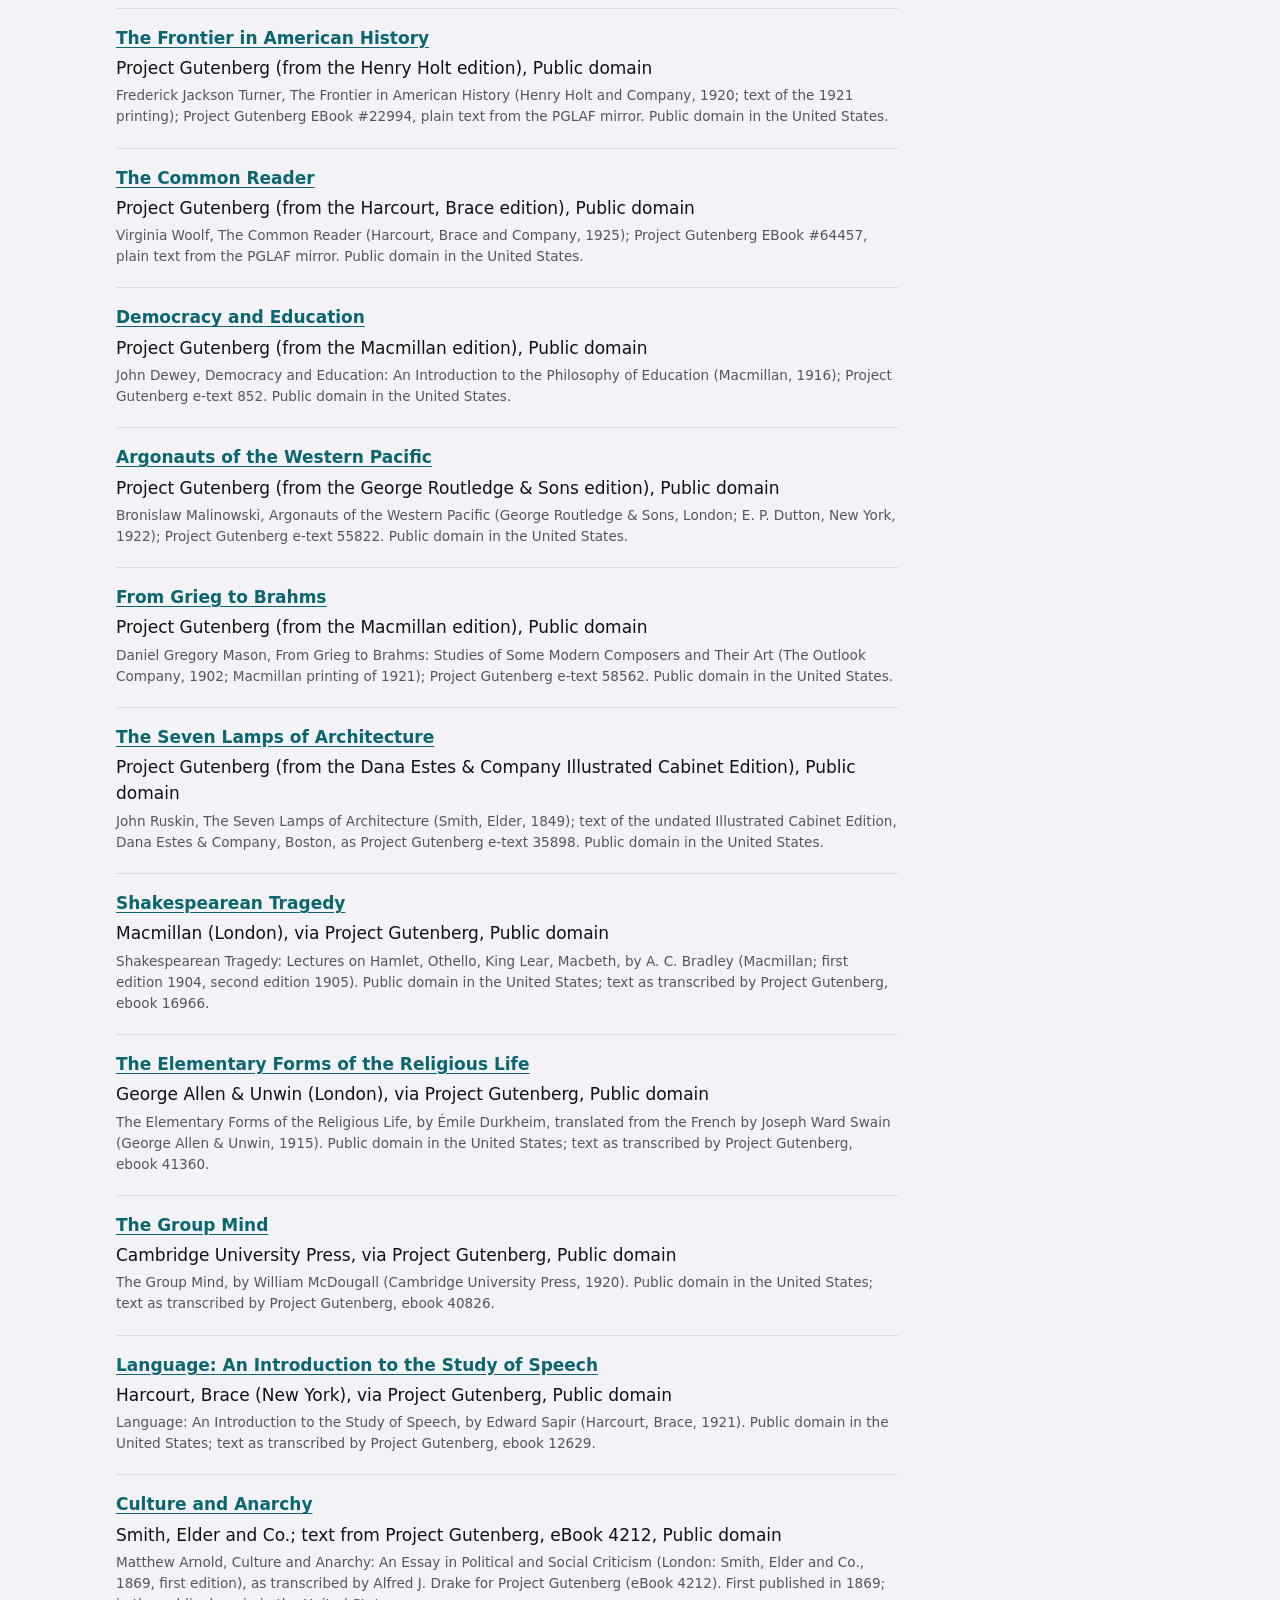
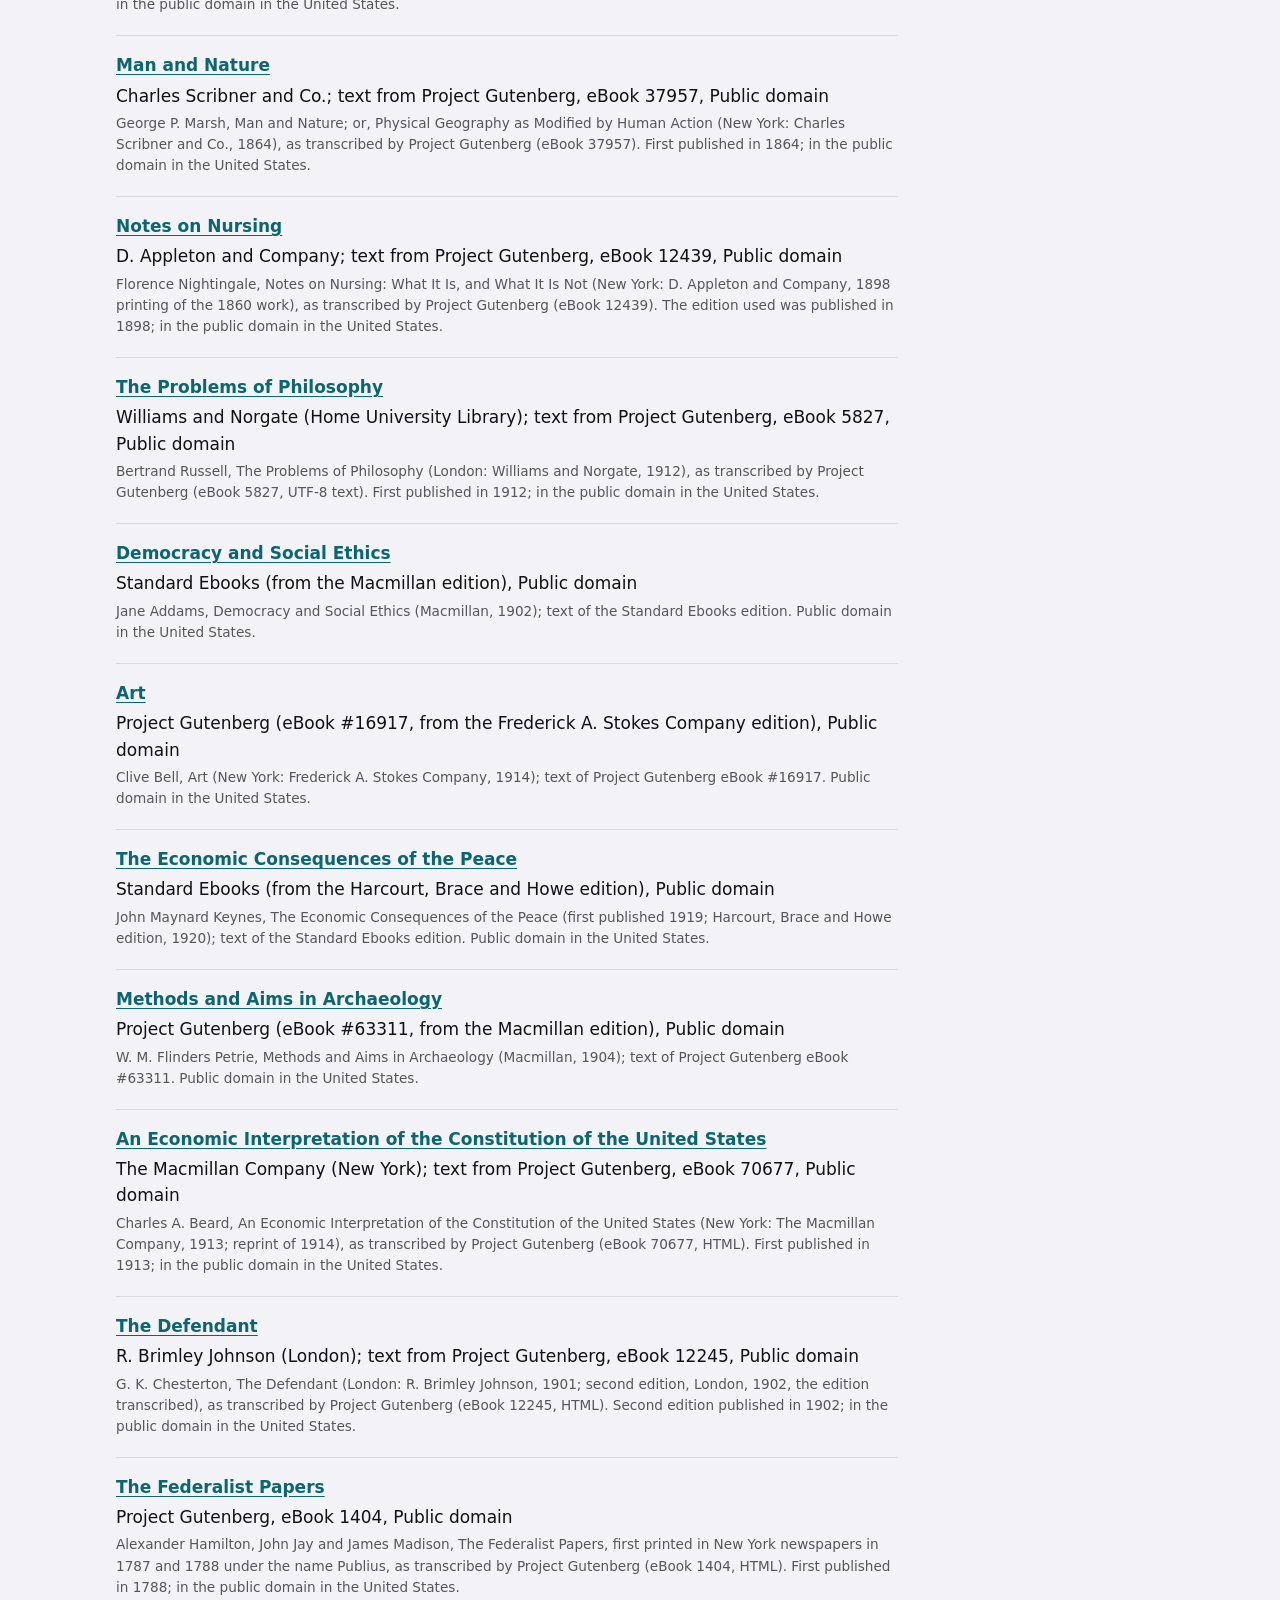
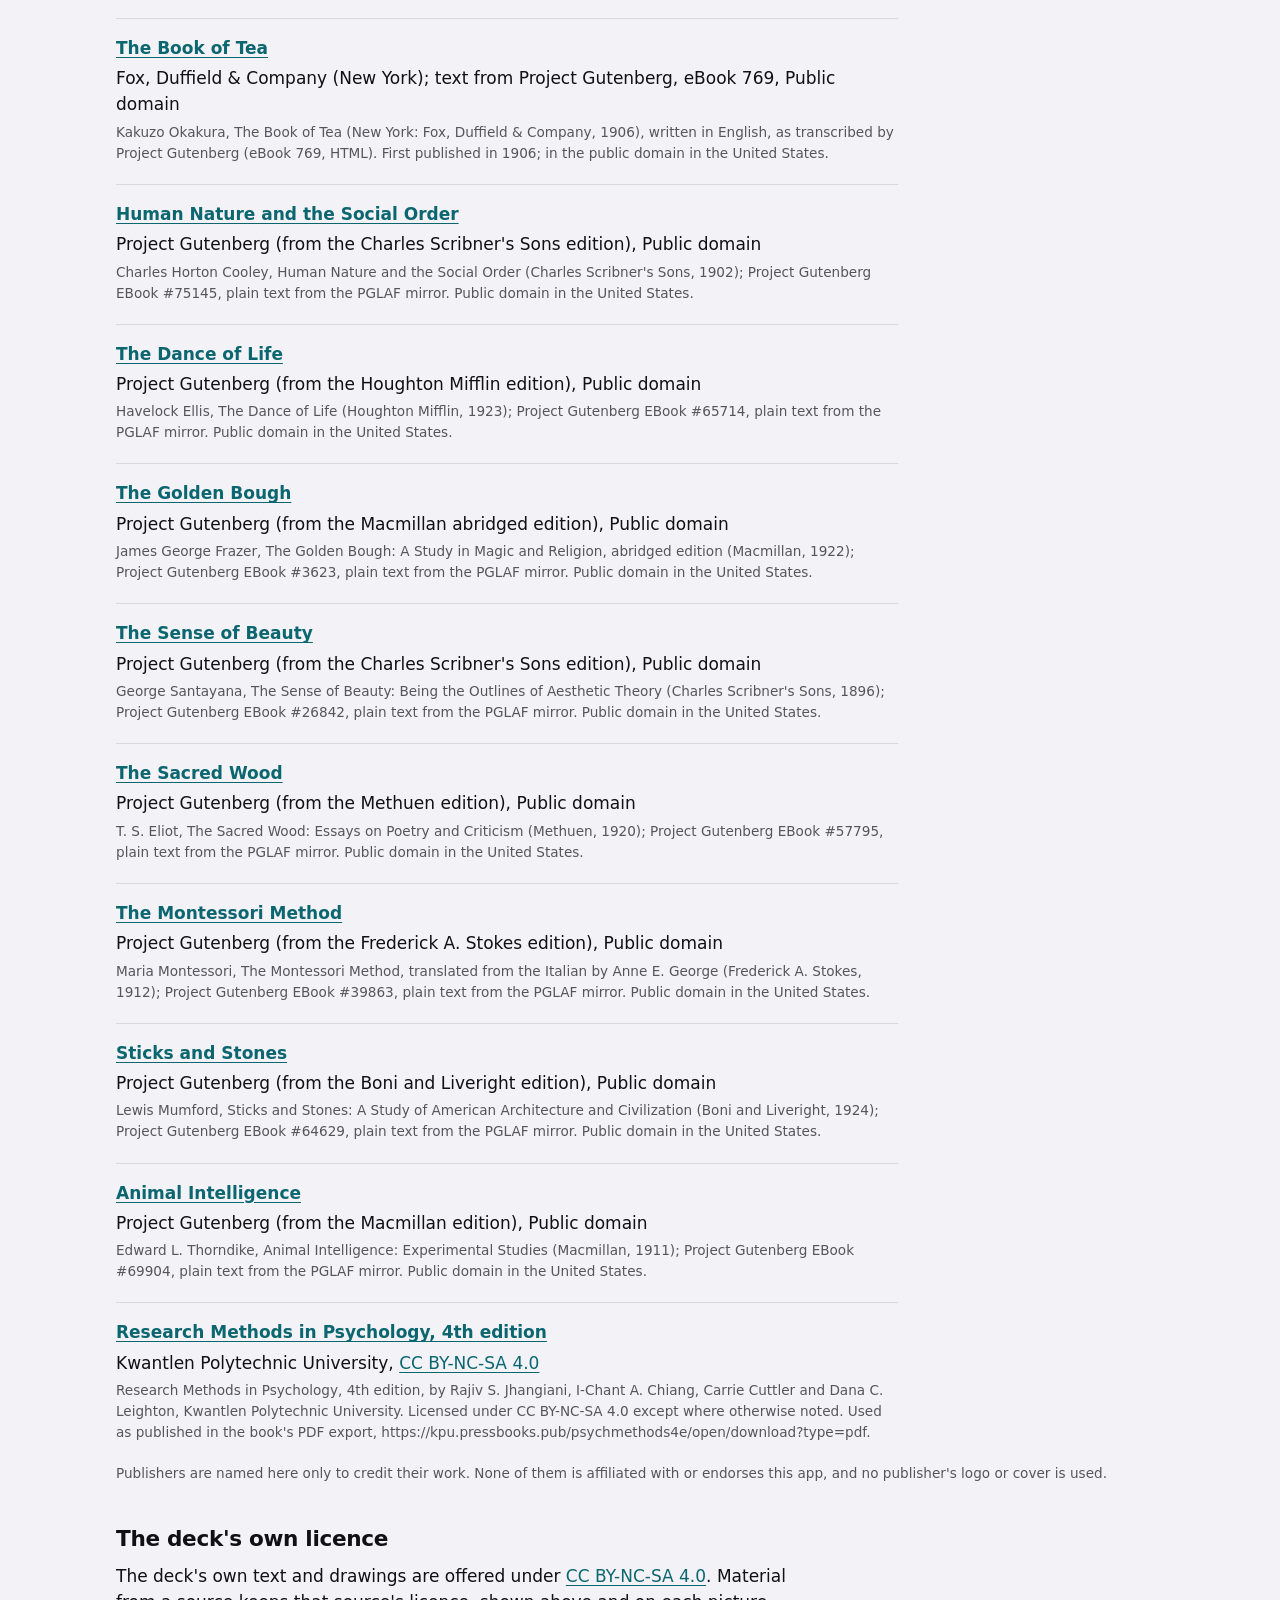
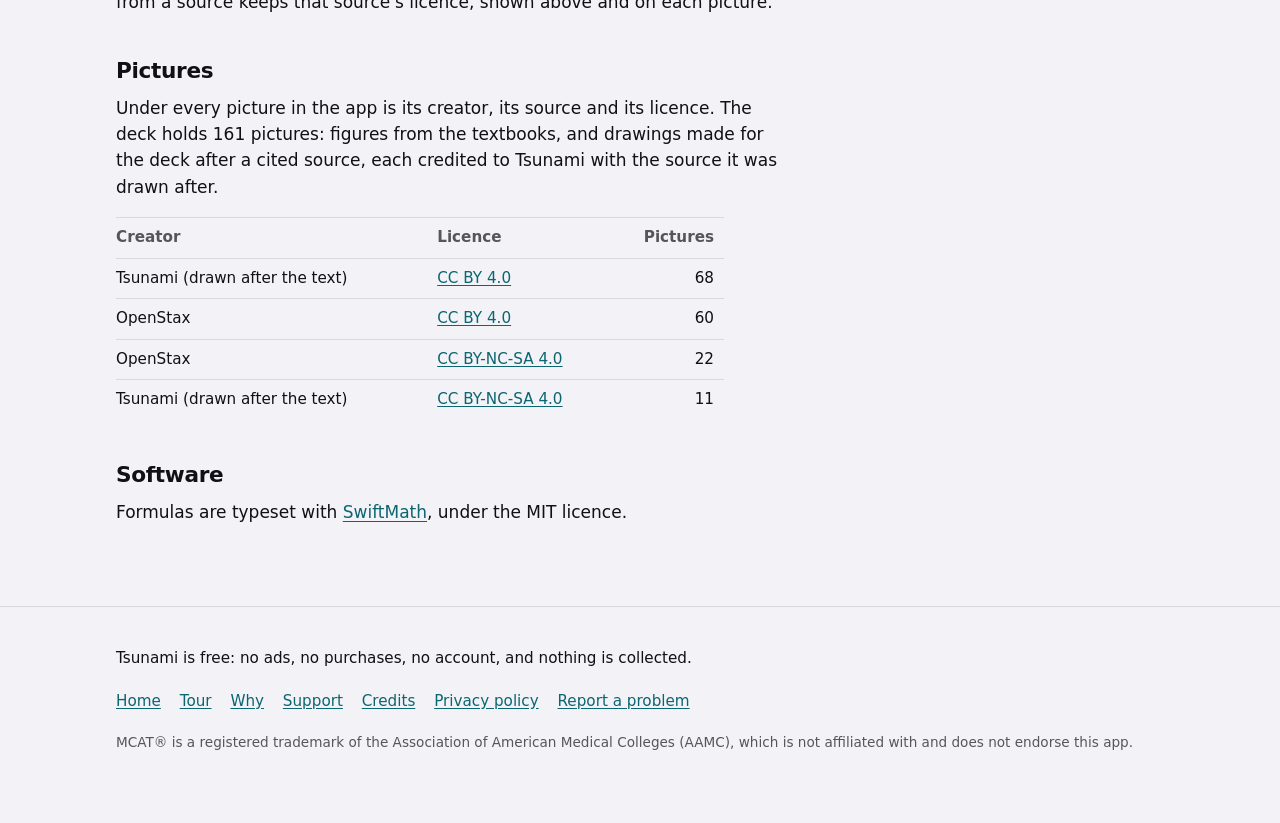
==== commit 3f3a2a21: "A tour and a why page; deck 1.5 counts; sync is off unless switched on" ====
--- a/credits.html
+++ b/credits.html
@@ -14,12 +14,12 @@
 <a class="skip" href="#main">Skip to content</a>
 <header class="bar"><nav class="wrap" aria-label="Site">
 <a class="brand" href="./"><img src="icon.svg" width="28" height="28" alt="">Tsunami</a>
-<ul><li><a href="support.html">Support</a></li><li><a href="credits.html">Credits</a></li><li><a href="privacy.html">Privacy</a></li></ul>
+<ul><li><a href="tour.html">Tour</a></li><li><a href="why.html">Why</a></li><li><a href="support.html">Support</a></li><li><a href="credits.html">Credits</a></li><li><a href="privacy.html">Privacy</a></li></ul>
 </nav></header>
 <main id="main" class="page"><div class="wrap">
 <h1>Credits</h1>
 <div class="prose">
-<p>The built-in deck, Tsunami Starter (version 1.4.0), is made from the 49 sources below. Every card cites the section it comes from, and in the app <strong>Settings → Sources and licences</strong> lists every source and every picture with its links.</p>
+<p>The built-in deck, Tsunami Starter (version 1.5.0), is made from the 49 sources below. Every card cites the section it comes from, and in the app <strong>Settings → Sources and licences</strong> lists every source and every picture with its links.</p>
 </div>
 
 <h2>Sources</h2>
@@ -83,15 +83,15 @@
 
 <h2>Pictures</h2>
 <div class="prose">
-<p>Under every picture in the app is its creator, its source and its licence. The deck holds 439 pictures: figures from the textbooks, and drawings made for the deck after a cited source, each credited to Tsunami with the source it was drawn after.</p>
+<p>Under every picture in the app is its creator, its source and its licence. The deck holds 161 pictures: figures from the textbooks, and drawings made for the deck after a cited source, each credited to Tsunami with the source it was drawn after.</p>
 </div>
 <table>
 <thead><tr><th>Creator</th><th>Licence</th><th class="num">Pictures</th></tr></thead>
 <tbody>
-<tr><td>Tsunami (drawn after the text)</td><td><a href="https://creativecommons.org/licenses/by/4.0/">CC BY 4.0</a></td><td class="num">299</td></tr>
-<tr><td>OpenStax</td><td><a href="https://creativecommons.org/licenses/by/4.0/">CC BY 4.0</a></td><td class="num">64</td></tr>
-<tr><td>Tsunami (drawn after the text)</td><td><a href="https://creativecommons.org/licenses/by-nc-sa/4.0/">CC BY-NC-SA 4.0</a></td><td class="num">48</td></tr>
-<tr><td>OpenStax</td><td><a href="https://creativecommons.org/licenses/by-nc-sa/4.0/">CC BY-NC-SA 4.0</a></td><td class="num">28</td></tr>
+<tr><td>Tsunami (drawn after the text)</td><td><a href="https://creativecommons.org/licenses/by/4.0/">CC BY 4.0</a></td><td class="num">68</td></tr>
+<tr><td>OpenStax</td><td><a href="https://creativecommons.org/licenses/by/4.0/">CC BY 4.0</a></td><td class="num">60</td></tr>
+<tr><td>OpenStax</td><td><a href="https://creativecommons.org/licenses/by-nc-sa/4.0/">CC BY-NC-SA 4.0</a></td><td class="num">22</td></tr>
+<tr><td>Tsunami (drawn after the text)</td><td><a href="https://creativecommons.org/licenses/by-nc-sa/4.0/">CC BY-NC-SA 4.0</a></td><td class="num">11</td></tr>
 </tbody>
 </table>
 
@@ -103,7 +103,7 @@
 </div></main>
 <footer class="foot"><div class="wrap">
 <p>Tsunami is free: no ads, no purchases, no account, and nothing is collected.</p>
-<p><a href="./">Home</a> <a href="support.html">Support</a> <a href="credits.html">Credits</a> <a href="privacy.html">Privacy policy</a> <a href="https://github.com/idossha/tsunami-site/issues">Report a problem</a></p>
+<p><a href="./">Home</a> <a href="tour.html">Tour</a> <a href="why.html">Why</a> <a href="support.html">Support</a> <a href="credits.html">Credits</a> <a href="privacy.html">Privacy policy</a> <a href="https://github.com/idossha/tsunami-site/issues">Report a problem</a></p>
 <p class="small">MCAT® is a registered trademark of the Association of American Medical Colleges (AAMC), which is not affiliated with and does not endorse this app.</p>
 </div></footer>
 </body>
